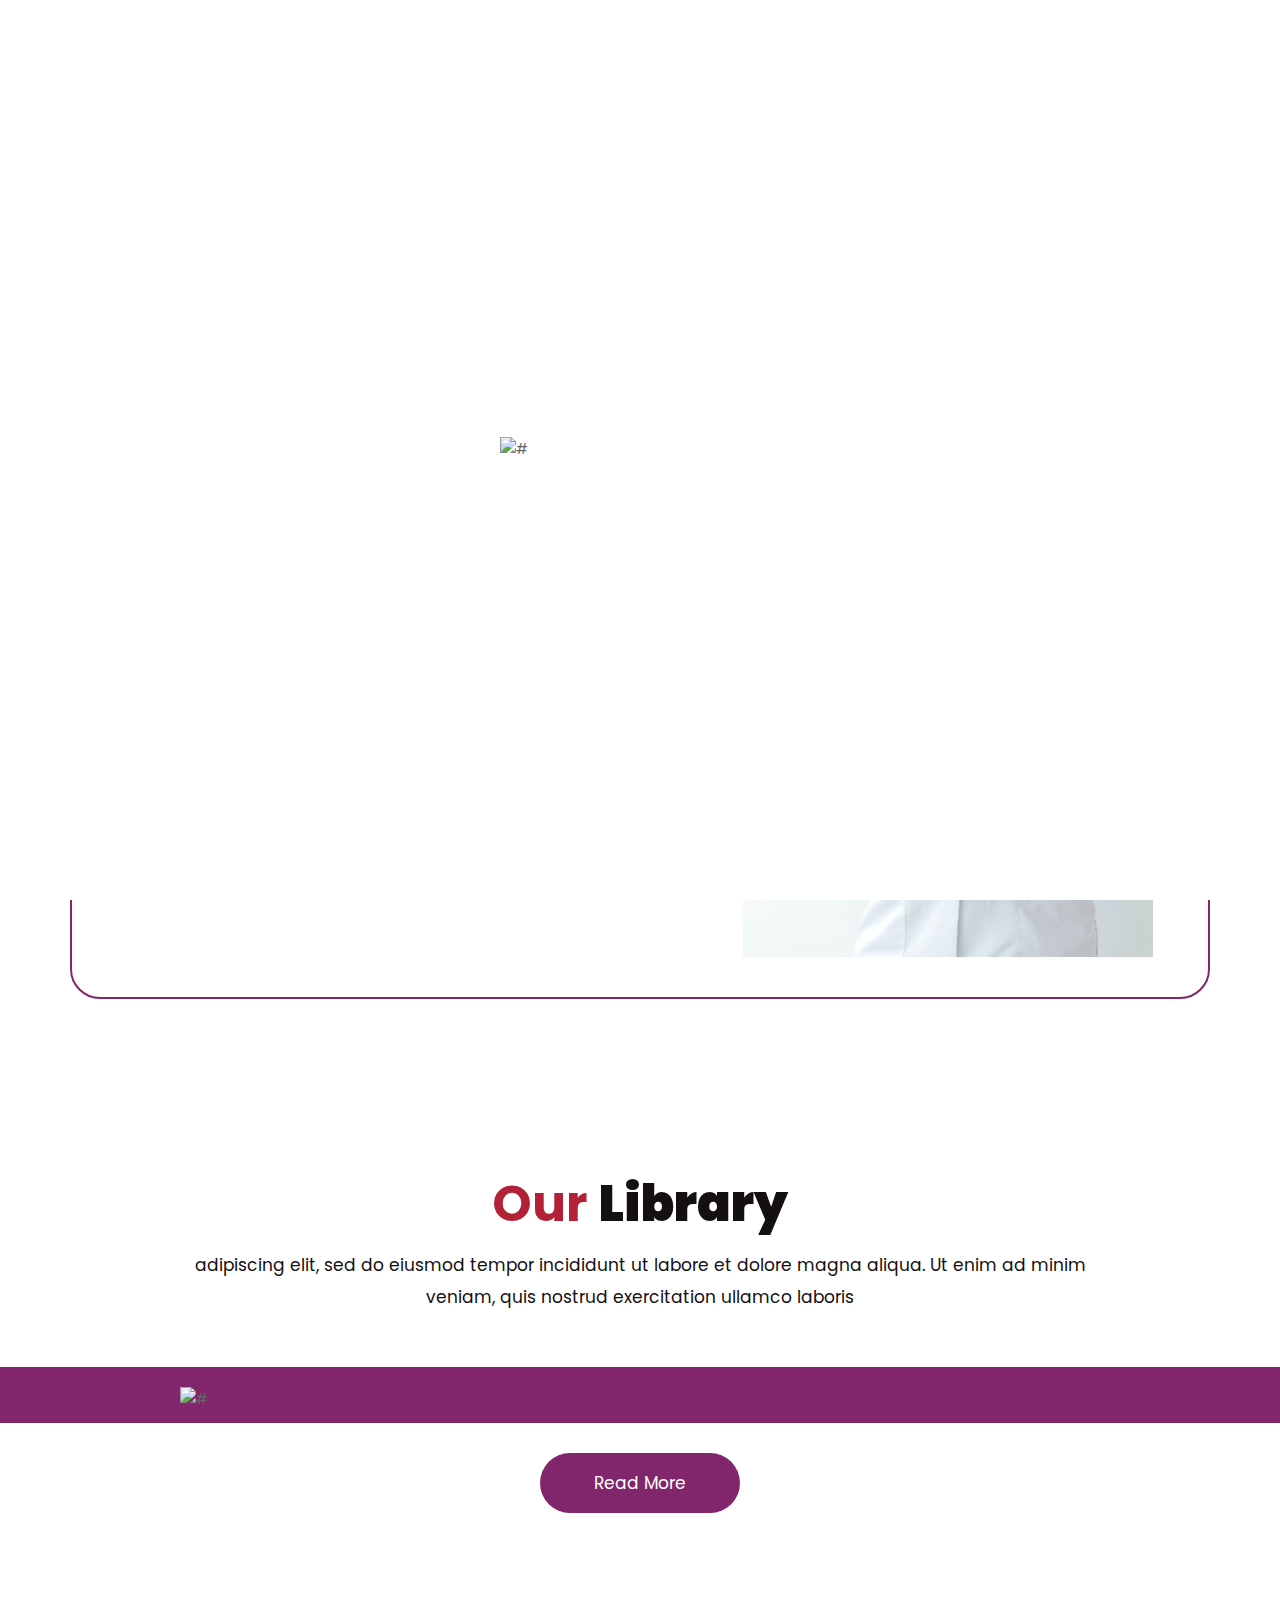
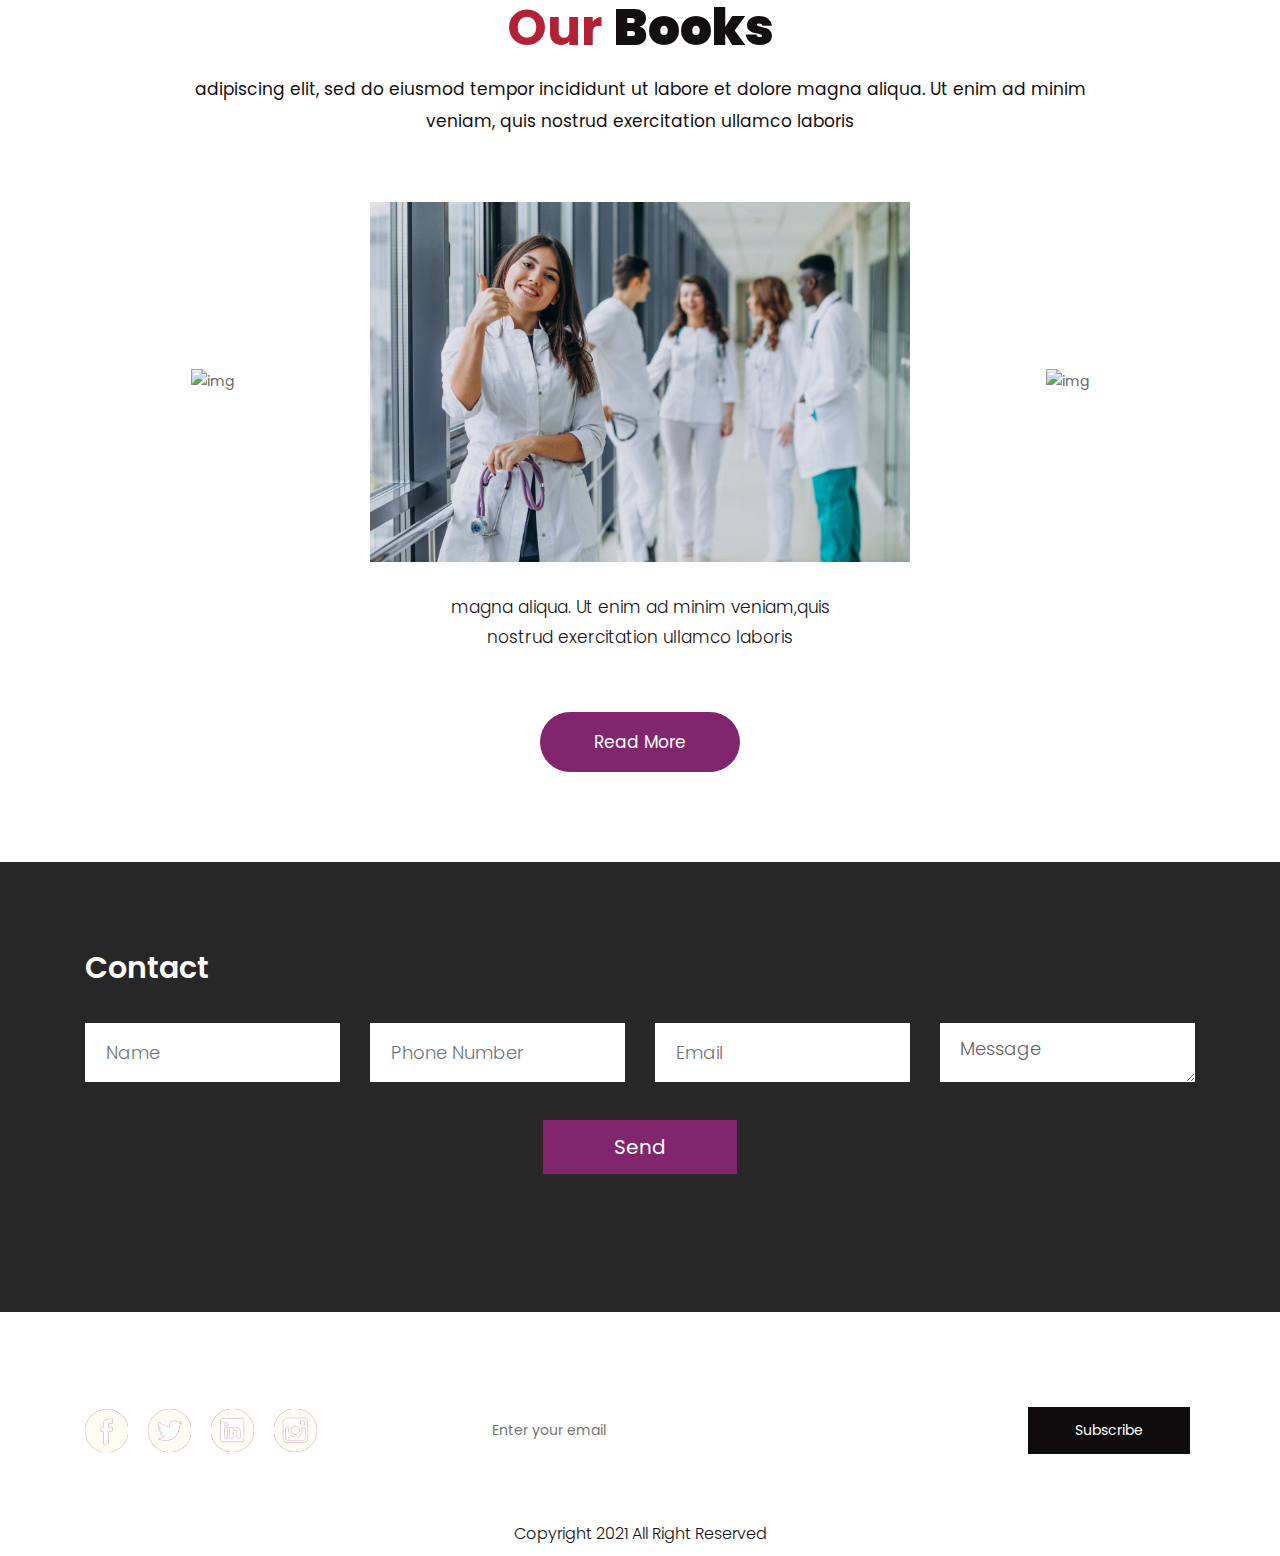
==== index.html @ d5b7ba62 "Add files via upload" ====
<!DOCTYPE html>
<html lang="en">
   <head>
      <!-- basic -->
      <meta charset="utf-8">
      <meta http-equiv="X-UA-Compatible" content="IE=edge">
      <!-- mobile metas -->
      <meta name="viewport" content="width=device-width, initial-scale=1">
      <meta name="viewport" content="initial-scale=1, maximum-scale=1">
      <!-- site metas -->
      <title>Gita Groups</title>
      <meta name="keywords" content="">
      <meta name="description" content="">
      <meta name="author" content="">
      <!-- bootstrap css -->
      <link rel="stylesheet" href="css/bootstrap.min.css">
      <!-- style css -->
      <link rel="stylesheet" href="css/style.css">
      <!-- Responsive-->
      <link rel="stylesheet" href="css/responsive.css">
      <!-- my added -->
      <link rel="stylesheet" href="custom.css">
      <!-- fevicon -->
      <link rel="icon" href="Images/Logos/favicon.png" type="image/gif" />
      <!-- Scrollbar Custom CSS -->
      <link rel="stylesheet" href="css/jquery.mCustomScrollbar.min.css">
      <!-- Tweaks for older IEs-->
      <!--[if lt IE 9]>
      <script src="https://oss.maxcdn.com/html5shiv/3.7.3/html5shiv.min.js"></script>
      <script src="https://oss.maxcdn.com/respond/1.4.2/respond.min.js"></script><![endif]-->
   </head>
   <!-- body -->
   <body class="main-layout home_page">
      <!-- loader  -->
      <div class="loader_bg">
         <div class="loader"><img src="images/loading.gif" alt="#" /></div>
      </div>
      <!-- end loader -->
      <!-- header -->
      <header>
         <!-- header inner -->
         <div class="header">
            <div class="container">
               <div class="row">
                  <div class="col-xl-3 col-lg-3 col-md-3 col-sm-3 col logo_section">
                     <div class="full">
                        <div class="center-desk">
                           <div class="logo"> <a href="index.html"><img src="Images/Logos/Logo.png" alt="Gita Groups logo"></a> </div>
                        </div>
                     </div>
                  </div>
                  <div class="col-xl-9 col-lg-9 col-md-9 col-sm-9">
                     <div class="menu-area">
                        <div class="limit-box">
                           <nav class="main-menu">
                              <ul class="menu-area-main">
                                 <li class="active"> <a href="index.html">Home</a> </li>
                                 <li> <a href="about.html">About us</a> </li>
                                 <li><a href="services.html">Our Services</a></li>
                                 <li><a href="reviews.html">Reviews</a></li>
                                 <li><a href="contact.html">Contact us</a></li>
                                 <li class="mean-last"> <a class="fly big-c" href="#"><img src="icon/icons8-outgoing-call-96.png" style="height: 40px;" alt="#" />
                                 </a> </li>
                                 <li class="mean-last"> <a class="fly big-w" href="#"><img src="icon/whatsapp.gif" alt="#" style="width: 40px;" />
                                 </a> </li>
                              </ul>
                           </nav>
                        </div>
                     </div>
                  </div>
               </div>
            </div>
         </div>
         
         <!-- end header inner -->
      </header>
      <!-- end header -->
      <section class="slider_section">
         <div id="myCarousel" class="carousel slide banner-main" data-ride="carousel">
            <div class="carousel-inner">
               <div class="carousel-item active">
                  <img class="first-slide" src="Images/New folder/nurse-banner.jpg" alt="First slide">
                  <div class="container">
                     <div class="carousel-caption relative">
                        <h1>The Best Libraries That<br> Every Book Lover Must<br> Visit!</h1>
                        <p>adipiscing elit, sed do eiusmod tempor incididunt ut<br> labore et dolore magna aliqua. Ut enim ad minim<br> veniam, quis nostrud exercitation </p>
                        <div class="button_section"> <a class="main_bt" href="#">Read More</a>  </div>
                        <ul class="locat_icon">
                           <li> <a href="#"><img src="icon/facebook.png"></a></li>
                           <li> <a href="#"><img src="icon/Twitter.png"></a></li>
                           <li> <a href="#"><img src="icon/linkedin.png"></a></li>
                           <li> <a href="#"><img src="icon/instagram.png"></a></li>
                        </ul>
                     </div>
                  </div>
               </div>
               <div class="carousel-item">
                  <img class="second-slide" src="Images/New folder/nurse-banner2.jpg"Second slide">
                  <div class="container">
                     <div class="carousel-caption relative">
                        <h1>The Best Libraries That<br> Every Book Lover Must<br> Visit!</h1>
                        <p>adipiscing elit, sed do eiusmod tempor incididunt ut<br> labore et dolore magna aliqua. Ut enim ad minim<br> veniam, quis nostrud exercitation </p>
                        <div class="button_section"> <a class="main_bt" href="#">Read More</a>  </div>
                        <ul class="locat_icon">
                           <li> <a href="#"><img src="icon/facebook.png"></a></li>
                           <li> <a href="#"><img src="icon/Twitter.png"></a></li>
                           <li> <a href="#"><img src="icon/linkedin.png"></a></li>
                           <li> <a href="#"><img src="icon/instagram.png"></a></li>
                        </ul>
                     </div>
                  </div>
               </div>
               <div class="carousel-item">
                  <img class="third-slide" src="Images/New folder/classroom-banner.jpg" alt="Third slide">
                  <div class="container">
                     <div class="carousel-caption relative">
                        <h1>The Best Libraries That<br> Every Book Lover Must<br> Visit!</h1>
                        <p>adipiscing elit, sed do eiusmod tempor incididunt ut<br> labore et dolore magna aliqua. Ut enim ad minim<br> veniam, quis nostrud exercitation </p>
                        <div class="button_section"> <a class="main_bt" href="#">Read More</a>  </div>
                        <ul class="locat_icon">
                           <li> <a href="#"><img src="icon/facebook.png"></a></li>
                           <li> <a href="#"><img src="icon/Twitter.png"></a></li>
                           <li> <a href="#"><img src="icon/linkedin.png"></a></li>
                           <li> <a href="#"><img src="icon/instagram.png"></a></li>
                        </ul>
                     </div>
                  </div>
               </div>
            </div>
            <a class="carousel-control-prev" href="#myCarousel" role="button" data-slide="prev">
            <span class="carousel-control-prev-icon" aria-hidden="true"></span>
            <span class="sr-only">Previous</span>
            </a>
            <a class="carousel-control-next" href="#myCarousel" role="button" data-slide="next">
            <span class="carousel-control-next-icon" aria-hidden="true"></span>
            <span class="sr-only">Next</span>
            </a>
         </div>
      </section>
      <!-- whatsapp button -->
      <div>
         <button class="fly fly-button call"><img src="icon/icons8-call-96.png" alt="whatsapp-button" width="50px"></button>
         <button class="fly fly-button whatsapp"><img src="icon/whatsapp-button.png" alt="whatsapp-button" width="80px"></button>
      </div>


      <!-- about -->
      <div class="about">
         <div class="container">
            <div class="row">
               <div class="col-md-10 offset-md-1">
                  <div class="aboutheading">
                     <h2>About <strong class="black">Us</strong></h2>
                     <span>adipiscing elit, sed do eiusmod tempor incididunt ut labore et dolore magna aliqua. Ut enim ad minim veniam, quis nostrud exercitation ullamco laboris</span>
                  </div>
               </div>
            </div>
            <div class="row border">
               <div class="col-xl-7 col-lg-7 col-md-12 col-sm-12">
                  <div class="about-box">
                     <p> consectetur adipiscing elit, sed do eiusmod tempor incididunt ut labore et dolore magna aliqua. Ut enim ad minim veniam, quis nostrud exercitation ullamco laboris nisi ut aliquip ex ea commodo consequat. Duis aute irure dolor in reprehenderit in voluptate velit esse cillum dolore consectetur adipiscing elit, sed do eiusmod tempor incididunt ut labore et dolore magna aliqua. Ut enim ad minim veniam, quis nostrud exercitation ullamco laboris nisi ut aliquip ex ea commodo consequat. Duis aute irure dolor in reprehenderit in voluptate velit esse cillum dolore</p>
                     <a href="#">Read More</a>
                  </div>
               </div>
               <div class="col-xl-5 col-lg-5 col-md-12 col-sm-12">
                  <div class="about-box">
                     <figure><img src="Images/New folder/pexels-thirdman-5327580.jpg" alt="img" /></figure>
                  </div>
               </div>
            </div>
         </div>
      </div>
      
      <!-- end about -->
      <!-- Library -->
      <div class="Library">
         <div class="container">
            <div class="row">
               <div class="col-md-10 offset-md-1">
                  <div class="titlepage">
                     <h2>Our <strong class="black">Library </strong></h2>
                     <span>adipiscing elit, sed do eiusmod tempor incididunt ut labore et dolore magna aliqua. Ut enim ad minim veniam, quis nostrud exercitation ullamco laboris</span> 
                  </div>
               </div>
            </div>
         </div>
         <div class="bg">
            <div class="container">
               <div class="row">
                  <div class="col-md-10 offset-md-1">
                     <div class="Library-box">
                        <figure><img src="Images/New folder/doctor-work.jpg" alt="#"/></figure>
                     </div>
                  </div>
               </div>
            </div>
         </div>
         <div class="container">
            <div class="row">
               <div class="col-md-12">
                  <div class="read-more">
                     <a href="#">Read More</a>
                  </div>
               </div>
            </div>
         </div>
      </div>
      <!-- end Library -->
      <!--Books -->
      <div class="Books">
         <div class="container">
            <div class="row">
               <div class="col-md-10 offset-md-1">
                  <div class="titlepage">
                     <h2>Our <strong class="black">Books </strong></h2>
                     <span>adipiscing elit, sed do eiusmod tempor incididunt ut labore et dolore magna aliqua. Ut enim ad minim veniam, quis nostrud exercitation ullamco laboris</span> 
                  </div>
               </div>
            </div>
            <div class="row box">
               <div class="col-xl-3 col-lg-3 col-md-3 col-sm-12">
                  <div class="book-box">
                     <figure><img src="Images/New folder/nurse-1.jpg" alt="img"/></figure>
                  </div>
               </div>
               <div class="col-xl-6 col-lg-6 col-md-6 col-sm-12">
                  <div class="book-box">
                     <figure><img src="Images/New folder/nurse-group.jpg" alt="img"/></figure>
                  </div>
               </div>
               <div class="col-xl-3 col-lg-3 col-md-3 col-sm-12">
                  <div class="book-box">
                     <figure><img src="Images/New folder/nurse-2.jpg" alt="img"/></figure>
                  </div>
               </div>
               <div class="col-md-6 offset-md-3">
                  <p>magna aliqua. Ut enim ad minim veniam,quis nostrud exercitation ullamco laboris</p>
               </div>
            </div>
            <div class="container">
               <div class="row">
                  <div class="col-md-12">
                     <div class="read-more">
                        <a href="#">Read More</a>
                     </div>
                  </div>
               </div>
            </div>
         </div>
      </div>
      <!-- end Books -->
      <!-- Contact -->
      <div class="Contact">
         <div class="container">
            <div class="row">
               <div class="col-md-12">
                  <div class="titlepage3">
                     <h2>Contact</h2>
                  </div>
               </div>
            </div>
            <div class="row">
               <div class="col-xl-12 col-lg-12 col-md-12 col-sm-12">
                  <form>
                     <div class="row">
                        <div class="col-xl-3 col-lg-3 col-md-3 col-sm-12">
                           <input class="form-control" placeholder="Name" type="Name">
                        </div>
                        <div class="col-xl-3 col-lg-3 col-md-3 col-sm-12">
                           <input class="form-control" placeholder="Phone Number" type="Phone Number">
                        </div>
                        <div class="col-xl-3 col-lg-3 col-md-3 col-sm-12">
                           <input class="form-control" placeholder="Email" type="Email">
                        </div>
                        <div class="col-xl-3 col-lg-3 col-md-3 col-sm-12">
                           <textarea class="textarea" placeholder="Message">Message</textarea>
                        </div>
                     </div>
                  </form>
               </div>
               <button class="send-btn">Send</button>
            </div>
         </div>
      </div>
      <!-- end Contact -->
      <!-- footer -->
      <footer>
         <div class="footer">
            <div class="container">
               <div class="row pdn-top-30">
                  <div class="col-xl-4 col-lg-4 col-md-4 col-sm-12">
                     <div class="Follow">
                        <h3>Follow Us</h3>
                     </div>
                     <ul class="location_icon">
                        <li> <a href="#"><img src="icon/facebook.png"></a></li>
                        <li> <a href="#"><img src="icon/Twitter.png"></a></li>
                        <li> <a href="#"><img src="icon/linkedin.png"></a></li>
                        <li> <a href="#"><img src="icon/instagram.png"></a></li>
                     </ul>
                  </div>
                  <div class="col-xl-8 col-lg-8 col-md-8 col-sm-12">
                     <div class="Follow">
                        <h3>Newsletter</h3>
                     </div>
                     <input class="Newsletter" placeholder="Enter your email" type="Enter your email">
                     <button class="Subscribe">Subscribe</button>
                  </div>
               </div>
            </div>
         </div>
         <div class="copyright">
            <div class="container">
               <p>Copyright 2021 All Right Reserved</p>
            </div>
         </div>
      </footer>
      <!-- end footer -->
      <!-- Javascript files-->
      <script src="js/jquery.min.js"></script>
      <script src="js/popper.min.js"></script>
      <script src="js/bootstrap.bundle.min.js"></script>
      <script src="js/jquery-3.0.0.min.js"></script>
      <script src="js/plugin.js"></script>
      <!-- sidebar -->
      <script src="js/jquery.mCustomScrollbar.concat.min.js"></script>
      <script src="js/custom.js"></script>
   </body>
</html>
---- css/style.css ----
/*--------------------------------------------------------------------- File Name: style.css ---------------------------------------------------------------------*/
/*--------------------------------------------------------------------- import Fonts ---------------------------------------------------------------------*/
 @import url('https://fonts.googleapis.com/css?family=Rajdhani:300,400,500,600,700');
 @import url('https://fonts.googleapis.com/css?family=Poppins:100,100i,200,200i,300,300i,400,400i,500,500i,600,600i,700,700i,800,800i,900,900i');
/*****---------------------------------------- 1) font-family: 'Rajdhani', sans-serif;
 2) font-family: 'Poppins', sans-serif;
 ----------------------------------------*****/
/*--------------------------------------------------------------------- import Files ---------------------------------------------------------------------*/
 @import url(animate.min.css);
 @import url(normalize.css);
 @import url(font-awesome.min.css);
 @import url(meanmenu.css);
 @import url(owl.carousel.min.css);
 @import url(slick.css);
 @import url(jquery.fancybox.min.css);
 @import url(jquery-ui.css);
 @import url(nice-select.css);
/*--------------------------------------------------------------------- skeleton ---------------------------------------------------------------------*/
 * {
     box-sizing: border-box !important;
}
 body {
     color: #666666;
     font-size: 14px;
     font-family: 'poppins', sans-serif;
     line-height: 1.80857;
     font-weight: normal;
     overflow-x: hidden;
}
 a {
     color: #1f1f1f;
     text-decoration: none !important;
     outline: none !important;
     -webkit-transition: all .3s ease-in-out;
     -moz-transition: all .3s ease-in-out;
     -ms-transition: all .3s ease-in-out;
     -o-transition: all .3s ease-in-out;
     transition: all .3s ease-in-out;
}
 h1, h2, h3, h4, h5, h6 {
     letter-spacing: 0;
     font-weight: normal;
     position: relative;
     padding: 0 0 10px 0;
     font-weight: normal;
     line-height: normal;
     color: #111111;
     margin: 0 
}
 h1 {
     font-size: 24px 
}
 h2 {
     font-size: 22px 
}
 h3 {
     font-size: 18px 
}
 h4 {
     font-size: 16px 
}
 h5 {
     font-size: 14px 
}
 h6 {
     font-size: 13px 
}
 *, *::after, *::before {
     -webkit-box-sizing: border-box;
     -moz-box-sizing: border-box;
     box-sizing: border-box;
}
 h1 a, h2 a, h3 a, h4 a, h5 a, h6 a {
     color: #212121;
     text-decoration: none!important;
     opacity: 1 
}
 button:focus {
     outline: none;
}
 ul, li, ol {
     margin: 0px;
     padding: 0px;
     list-style: none;
}
 p {
     margin: 0px;
     font-weight: 300;
     font-size: 15px;
     line-height: 24px;
}
 a {
     color: #222222;
     text-decoration: none;
     outline: none !important;
}
 a, .btn {
     text-decoration: none !important;
     outline: none !important;
     -webkit-transition: all .3s ease-in-out;
     -moz-transition: all .3s ease-in-out;
     -ms-transition: all .3s ease-in-out;
     -o-transition: all .3s ease-in-out;
     transition: all .3s ease-in-out;
}
 img {
     max-width: 100%;
     height: auto;
}
 :focus {
     outline: 0;
}
 .btn-custom {
     margin-top: 20px;
     background-color: transparent !important;
     border: 2px solid #ddd;
     padding: 12px 40px;
     font-size: 16px;
}
 .lead {
     font-size: 18px;
     line-height: 30px;
     color: #767676;
     margin: 0;
     padding: 0;
}
 .form-control:focus {
     border-color: #ffffff !important;
     box-shadow: 0 0 0 .2rem rgba(255, 255, 255, .25);
}
 .navbar-form input {
     border: none !important;
}
 .badge {
     font-weight: 500;
}
 blockquote {
     margin: 20px 0 20px;
     padding: 30px;
}
 button {
     border: 0;
     margin: 0;
     padding: 0;
     cursor: pointer;
}
 .full {
     float: left;
     width: 100%;
}
 .layout_padding {
     padding-top: 90px;
     padding-bottom: 90px;
}
 .layout_padding_2 {
     padding-top: 75px;
     padding-bottom: 75px;
}
 .light_silver {
     background: #f9f9f9;
}
 .theme_bg {
     background: #38c8a8;
}
 .margin_top_30 {
     margin-top: 30px !important;
}
 .full {
     width: 100%;
     float: left;
     margin: 0;
     padding: 0;
}
/**-- heading section --**/
 .main_heading {
     text-align: center;
     display: flex;
     justify-content: center;
     position: relative;
     margin-bottom: 50px;
}
 .main_heading h2 {
     padding: 0;
     font-size: 48px;
     line-height: 60px;
     font-weight: 400;
     position: relative;
     letter-spacing: -0.5px;
     color: #114c7d;
     border-left: solid #38c8a8 10px;
     padding-left: 15px;
}
 .main_heading h2 strong {
     background: #38c8a8;
     color: #fff;
     font-weight: 600;
     padding: 0 15px;
     line-height: 68px;
}
 .white_heading_main h2 {
     color: #fff;
}
 .small_main_heading {
     margin-top: 25px;
     float: left;
     width: 100%;
     border-bottom: solid rgba(0, 0, 0, 0.07) 1px;
     margin-bottom: 25px;
}
 .small_main_heading h2 {
     padding: 2px 0 20px 0;
     color: #114c7d;
     font-weight: 400;
     font-size: 28px;
     background-image: url('../images/fevicon.png');
     background-repeat: no-repeat;
     padding-left: 55px;
     letter-spacing: -0.5px;
}
 .small_main_heading h2 strong {
     color: #38c8a8;
     font-weight: 600;
}
 .main_bt {
     background: transparent;
    color: #fff;
    padding: 15px 60px 15px 60px;
    float: left;
    font-size: 15px;
    font-weight: 400;
    border: solid #fff 2px;
    border-radius: 30px;
    margin: 63px 0px 60px 0px;
}
 a.readmore_bt {
     color: #fff;
     font-weight: 300;
     text-decoration: underline !important;
}
 .main_bt:hover, .main_bt:focus {
     background: #000;
    border: solid #000 2px;
    color: #fff;}


/**-- list icon --**/
 .ul_list_info_icon ul {
     list-style: none;
}
 .ul_list_info_icon ul li {
     display: inline;
     float: left;
     width: 100%;
}
 .ul_list_info_icon ul li img {
     width: 75px;
}
/*---------------------------- preloader area ----------------------------*/
 .loader_bg {
     position: fixed;
     z-index: 9999999;
     background: #fff;
     width: 100%;
     height: 100%;
}
 .loader {
     height: 100%;
     width: 100%;
     position: absolute;
     left: 0;
     top: 0;
     display: flex;
     justify-content: center;
     align-items: center;
}
 .loader img {
     width: 280px;
}
/*---------------------------- scroll to top area ----------------------------*/
 .scrollup {
     float: right;
     position: absolute;
     color: #fff;
     right: 20px;
     padding: 0px 5px;
     text-transform: uppercase;
     font-weight: 600;
     background: #38c8a8;
     position: fixed;
     bottom: 20px;
     z-index: 99;
     text-align: center;
     color: #fff;
     cursor: pointer;
     border-radius: 0px;
     opacity: 0;
     backface-visibility: hidden;
     -webkit-backface-visibility: hidden;
     transform: scale(1);
     -moz-transform: scale(1);
     -o-transform: scale(1);
     -webkit-transform: scale(1);
     transition: .2s all ease;
     -moz-transition: .2s all ease;
     -o-transition: .2s all ease;
     -webkit-transition: .2s all ease;
     width: 50px;
     height: 50px;
     border-radius: 100%;
     line-height: 48px;
     font-size: 16px;
}
 .scrollup.b-show_scrollBut {
     opacity: 1;
     visibility: visible;
}
 .top_awro {
     background: #ee4a79 none repeat scroll 0 0;
     cursor: pointer;
     padding: 6px 8px;
     position: fixed;
     bottom: 59px;
     right: 20px;
     display: none;
     height: 45px;
     width: 45px;
     border-radius: 50%;
     text-align: center;
     line-height: 30px;
     transition: all 0.5s ease;
}
 .sale_pro {
     background: #f25252 !important;
}
 .margin_top_50 {
     margin-top: 50px;
}
 .margin_bottom_30_all {
     margin-bottom: 30px;
}
 .text_align_center {
     text-align: center;
}
/*--------------------------------------------------------------------- header area ---------------------------------------------------------------------*/

.header {
    padding: 15px 0px;
    position: absolute;
    z-index: 999;
    width: 100%;
    left: 0;
    top: 0;
    background-color: #111;
}

.home_page .header {
    background: rgba(0,0,0,0.4);
}

 .logo {
     float: left;
}
 nav.main-menu {
     float: right;
     margin-left: 0;
}


ul.top_icon {
     float: right;
     padding-top: 17px;
}
 ul.top_icon li {
     float: left;
     
     color: #fff;
     display: flex;
     flex-wrap: wrap;
     align-items: center;
     padding-right: 20px;
}

ul.top_icon li:last-child { padding-right: 0px; }
 
ul.top_icon li a{ color: #fff; 
 }
 



 .menu-area-main li:hover a, .menu-area-main li:focus a {
     color: #b32137;
}
 .menu-area-main li.active a {
     color: #b32137;
}
 .right_cart_section {
     float: right;
     width: auto;
}
 .right_cart_section ul {
     float: left;
     min-height: auto;
     margin: 0;
     padding: 12px 0 0;
}
 .right_cart_section .cart_icons {
     padding: 18px 0 0;
}
 .main-menu ul > li nth:child(5) a {
     padding-right: 0px;
}
 .right_cart_section ul li {
     float: left;
     font-size: 17px;
     font-weight: 400;
     color: #fff;
     margin-right: 30px;
}
 .right_cart_section ul.cart_update li {
     font-size: 13px;
     color: #ccc;
     line-height: normal;
     margin: 0;
     font-weight: 300;
}
 .right_cart_section ul.cart_update li span {
     font-size: 18px;
     font-weight: 300;
     color: #fff;
     line-height: 21px;
}
 .right_cart_section ul li i {
     margin-right: 10px;
     margin-top: 5px;
     float: left;
     color: #fff;
     font-size: 21px;
}
 .right_cart_section ul li a {
     color: #fff;
}
/*-- end header middle --*/
 .top-bar-info {
     background: #111111;
     padding: 5px 0px;
}
 .top-menu-left {
     float: left;
}
 .top-menu-left li {
     position: relative;
     display: inline-block;
     margin-right: 11px;
     padding-right: 12px;
}
 .top-menu-left li::before {
     content: '';
     position: absolute;
     right: 0;
     top: 9px;
     height: 10px;
     border-right: 1px dotted #999;
}
 .top-menu-left li:last-child::before {
     display: none;
}
 .top-menu-left li:last-child {
     padding: 0px;
     margin: 0px;
}
 .top-menu-left li a {
     color: #ffffff;
     font-size: 12px;
     text-transform: uppercase;
     text-decoration: none;
}
 .top-menu-left li a:hover {
     color: #38c8a8;
}
 .right-dropdown-language {
     float: right;
     margin-left: 12px;
}
 .dropdown-bar .dropdown-link {
     position: absolute;
     z-index: 1009;
     top: 40px;
     left: 0;
     right: auto;
     min-width: 50px;
     padding: 15px;
     background: #ffffff;
     list-style: none;
     border: 2px solid #38c8a8;
     opacity: 0;
     visibility: hidden;
     -webkit-box-shadow: 0 0 10px rgba(0, 0, 0, 0.1);
     box-shadow: 0 0 10px rgba(0, 0, 0, 0.1);
     -webkit-transition: opacity 0.2s ease 0s, visibility 0.2s linear 0s;
     -o-transition: opacity 0.2s ease 0s, visibility 0.2s linear 0s;
     transition: opacity 0.2s ease 0s, visibility 0.2s linear 0s;
     text-align: left;
}
 .dropdown-bar:hover .dropdown-link {
     opacity: 1;
     visibility: visible;
     top: 25px;
}
 .dropdown-bar.right-dropdown-language>a::after {
     font-family: 'FontAwesome';
     content: "\f107";
     text-decoration: none;
     padding-left: 4px;
     color: #ffffff;
}
 .right-dropdown-language>a {
     line-height: 10px;
     padding: 5px 5px;
     cursor: pointer;
}
 .dropdown-bar .dropdown-link li a {
     color: #111111;
     display: block;
     font-size: 12px;
     line-height: 15px;
     padding: 5px 0;
}
 .dropdown-bar .dropdown-link li a:hover {
     color: #38c8a8;
}
 .dropdown-bar .dropdown-link li a img {
     margin-right: 7px;
}
 .dropdown-bar .dropdown-link li.active {
     font-weight: bold;
}
 .right-dropdown-language .dropdown-link {
     min-width: 100px;
     padding: 7px 10px;
     color: #111111;
}
 .dropdown-bar {
     position: relative;
     padding: 0 5px;
     font-size: 13px;
}
 .dropdown-bar .dropdown-link.right-sd {
     left: auto;
     right: 0;
}
 .right-dropdown-currency {
     float: right;
     margin-left: 12px;
}
 .dropdown-bar.right-dropdown-currency>a::after {
     font-family: 'FontAwesome';
     content: "\f107";
     text-decoration: none;
     padding-left: 4px;
     color: #ffffff;
}
 .right-dropdown-currency>a {
     line-height: 10px;
     padding: 5px 5px;
     cursor: pointer;
     color: #ffffff;
}
 .right-dropdown-currency .dropdown-link {
     min-width: 100px;
     padding: 7px 10px;
     color: #111111;
}
 .right-dropdown-currency .dropdown-link {
     min-width: 55px;
     padding: 7px 10px;
}
 .right-dropdown-currency .dropdown-link li a span.symbol {
     margin-right: 7px;
}
 #login-modal .modal-content {
     border-radius: 0px;
}
 #login-modal .modal-content .modal-header {
     background: #38c8a8;
     border-radius: 0;
}
 #login-modal .modal-content .modal-body .form-group input {
     background: #ffffff;
     border: 1px solid #c8c8c8;
     border-radius: 0px;
}
 #login-modal .modal-content .modal-body .form-group input:focus {
     border: 1px solid #c8c8c8 !important;
}
 #login-modal .modal-content form {
     margin-bottom: 10px;
}
 .modal-title {
     padding: 0px;
     color: #ffffff;
     font-size: 18px;
     text-transform: uppercase;
}
 .btn-template-outlined {
     background: #111111;
     color: #ffffff;
     border: none;
     border-radius: 0px;
}
 .btn-template-outlined i {
     padding-right: 10px;
}
 .text-muted {
     padding: 10px 0px;
}
 .slogan-line {
     float: right;
     color: #ffffff;
     font-size: 13px;
}
 .middle-area {
     padding: 30px 0px;
}
 .header-search {
     padding: 3px 0px;
}
 .header-search form {
     position: relative;
     -webkit-box-shadow: 0px 1px 10px -1px rgba(0, 0, 0, 0.2);
     box-shadow: 0px 1px 10px -1px rgba(0, 0, 0, 0.2);
}
 .header-search .btn-group.bootstrap-select {
     position: absolute;
     left: 0px;
     top: 0px;
}
 .header-search input {
     width: 100%;
     min-height: 45px;
     border-radius: 0px;
     border: none;
     padding-left: 15px;
     border: 1px solid #e0e7ed;
}
 .header-search form .search-btn {
     position: absolute;
     right: 0;
     top: 0;
     border: 0;
     color: #fff;
     font-size: 20px;
     padding: 4px 15px;
     border-radius: 0px;
     background-color: #38c8a8;
     cursor: pointer;
}
 .header-search form .search-btn:hover {
     background: #111111;
}
 .cart-box {
     float: right;
     margin-left: 10px;
     position: relative;
}
 .cart-content-box {
     position: absolute;
     z-index: 1009;
     top: 40px;
     left: auto;
     right: 0;
     min-width: 250px;
     max-width: 250px;
     padding: 15px;
     background: #ffffff;
     list-style: none;
     border: 2px solid #38c8a8;
     opacity: 0;
     visibility: hidden;
     -webkit-box-shadow: 0 0 10px rgba(0, 0, 0, 0.1);
     box-shadow: 0 0 10px rgba(0, 0, 0, 0.1);
     text-align: left;
     -webkit-transform: scaleY(0);
     transform: scaleY(0);
     -webkit-transform-origin: 0 0 0;
     transform-origin: 0 0 0;
     -webkit-transition: all 0.3s ease 0s;
     transition: all 0.3s ease 0s;
     transition: all 0.3s ease 0s;
}
 .cart-box:hover .cart-content-box {
     opacity: 1;
     visibility: visible;
     top: 100%;
     -webkit-transform: scaleY(1);
     transform: scaleY(1);
}
 .inner-cart {
     background: #38c8a8;
     border-radius: 2px;
     padding: 0px;
     color: #ffffff;
     position: relative;
     width: 40px;
     height: 40px;
     text-align: center;
}
 .cart-box .inner-cart:hover {
     color: #ffffff;
}
 .line-cart {
     float: left;
     line-height: 40px;
     margin-right: 9px;
}
 .cart-box a {
     display: inline-block;
}
 .cart-box a:hover {
     color: #38c8a8;
}
 .cart-box a span.icon {
     background: #38c8a8;
     width: 30px;
     height: 40px;
     display: inline-block;
     line-height: 40px;
     text-align: center;
     color: #ffffff;
     position: relative;
     border-radius: 2px;
}
 .cart-box a .p-up {
     position: absolute;
     right: -8px;
     top: -8px;
     line-height: initial;
     background: #38c8a8;
     padding: 3px;
     border-radius: 50%;
     width: 17px;
     height: 17px;
     font-size: 12px;
     text-align: center;
     line-height: 10px;
}
 .wish-box {
     float: right;
}
 .wish-box a {
     display: inline-block;
}
 .wish-box a:hover {
     color: #38c8a8;
}
 .wish-box a span.icon {
     background: #38c8a8;
     width: 40px;
     height: 40px;
     display: inline-block;
     line-height: 40px;
     text-align: center;
     color: #ffffff;
     position: relative;
     border-radius: 2px;
}
 .wish-box a span.icon:hover {
     background: #111111;
}
 .cart-content-right {
     padding: 5px 0px;
}
 .cart-content-box .items {
     text-align: center;
}
 .product-media {
     width: 60px;
     float: left;
     position: relative;
}
 .cart-content-box .items:hover .product-media::before {
     transform: scale(1);
     -webkit-transform: scale(1);
     -moz-transform: scale(1);
     -ms-transform: scale(1);
     -o-transform: scale(1);
}
 .product-media::before {
     position: absolute;
     content: '';
     z-index: 2;
     top: 0;
     left: 0;
     width: 100%;
     height: 100%;
     background-color: #38c8a8;
     opacity: 0.4;
     transform: scale(0);
     -webkit-transform: scale(0);
     -moz-transform: scale(0);
     -ms-transform: scale(0);
     -o-transform: scale(0);
     transition: all 0.5s ease;
     -webkit-transition: all 0.5s ease;
     -moz-transition: all 0.5s ease;
     -o-transition: all 0.5s ease;
}
 .cart-content-box .items .item .remove {
     position: absolute;
     right: 0px;
     top: 0px;
     background: #38c8a8;
     color: #ffffff;
     width: 20px;
     height: 20px;
     line-height: 18px;
     border-radius: 2px;
}
 .cart-content-box .items .item {
     margin-bottom: 10px;
     padding-bottom: 10px;
     border-bottom: 1px solid #e0e7ed;
     position: relative;
}
 .cart-content-box .items .item .product-info {
     padding-top: 10px;
     padding-left: 71px;
     text-align: left;
}
 .cart-content-box .items .item .remove:hover {
     background: #111111;
}
 .subtotal {
     text-align: left;
     text-transform: capitalize;
     color: #38c8a8;
     font-weight: 500;
     margin-bottom: 15px;
}
 .subtotal span {
     font-weight: bold;
     color: #111111;
     padding-left: 15px;
     float: right;
}
 .actions .btn-process {
     padding: 5px 16px;
     color: #ffffff;
     font-family: 'Roboto', sans-serif;
     font-size: 14px;
     border-radius: 2px;
     overflow: hidden;
}
 .actions .btn-process:hover {
     color: #ffffff;
}
 .line-cart {
     position: relative;
}
 .wish-box a span.icon span {
     position: absolute;
     right: -8px;
     top: -8px;
     line-height: initial;
     background: #38c8a8;
     padding: 3px;
     border-radius: 50%;
     width: 17px;
     height: 17px;
     font-size: 12px;
}
 .main-menu {
     text-align: center;
}
 .main-menu ul {
     margin: 0;
     list-style-type: none;
}
 .main-menu ul>li {
     display: inline-block;
     position: relative;
}
 .main-menu ul > li a {
     padding: 15px 18px;
     line-height: 20px;
     font-size: 16px;
     display: block;
     font-weight: 500;
     color: #fff;
     text-transform: uppercase;
}
 .main-menu ul li:last-child a {
     padding-right: 0;
}
 .sub-down li {
     background: #ffffff;
}
 .main-menu ul>li .sub-down li a {
     color: #114c7d;
     font-size: 15px;
     text-transform: capitalize;
     font-weight: 300;
     padding: 12px 5px;
     position: relative;
     border-bottom: solid #eee 1px;
}
 .main-menu ul>li .sub-down li a::before {
}
 .main-menu ul>li .sub-down li a:hover {
     color: #111111;
}
 .main-menu ul>li .sub-down li a:hover::before {
}
 .main-menu ul li:first-child {
     margin-left: 0;
}
 .main-menu ul>li>ul {
     opacity: 0;
     position: absolute;
     text-align: left;
     top: 100%;
     -webkit-transform: scaleY(0);
     transform: scaleY(0);
     -webkit-transform-origin: 0 0 0;
     transform-origin: 0 0 0;
     -webkit-transition: all 0.3s ease 0s;
     transition: all 0.3s ease 0s;
     visibility: hidden;
     width: 240px;
     z-index: 999;
     background: #fff;
     -webkit-box-shadow: 0 6px 12px rgba(0, 0, 0, .175);
     box-shadow: 0 6px 12px rgba(0, 0, 0, .175);
}
 .main-menu>ul>li:hover>ul {
     -webkit-transform: scaleY(1);
     transform: scaleY(1);
     visibility: visible;
     opacity: 1;
}
 .main-menu ul>li>ul>li {
     margin: 0px;
     position: relative;
     display: block;
}
 .main-menu ul>li>ul>li:hover>ul {
     -webkit-transform: scaleY(1);
     transform: scaleY(1);
     visibility: visible;
     opacity: 1;
     left: 100%;
     top: 10px;
}
 .main-menu ul>li>ul>li>a {
     background: none !important;
}
 .mean-container .mean-nav {
     margin-top: 0px;
     position: absolute;
     top: 100%;
}
 .main-menu ul>li {
     position: inherit;
     display: inline-block;
     vertical-align: middle;
}
 .main-menu ul>li:nth-child (6) {
     padding-right: 0px;
}
 .nav>li {
     position: inherit;
     display: inline-block;
     vertical-align: middle;
}
 .megamenu .sub-down {
     max-width: 1140px;
     width: 100%;
     left: 0;
     margin: 0 auto;
     right: 0;
     padding: 15px 0px;
}
 .sub-full {
}
 .simple-down {
     padding: 15px;
}
 .megamenu-categories {
     padding: 10px 0px;
}
 .sub-full.megamenu-categories li {
     display: block;
}
 .megamenu .sub-full.megamenu-categories ol li a {
     padding: 5px 0px;
     font-size: 15px !important;
     font-weight: 500;
}
 .sub-full.megamenu-categories ol li .category-title {
     padding: 15px 0px;
     font-size: 16px;
     font-weight: 600;
     text-transform: uppercase;
}
 .sub-full.megamenu-categories ol li .category-box a {
     padding: 5px 0px;
}
 .menu-add {
     padding: 30px 15px;
}
 .menu-add img {
     width: 100%;
}
 .main-w img {
     width: 100%;
}
 .women-box {
     position: relative;
}
 .women-box::before {
     content: "";
     position: absolute;
     background: rgba(0, 0, 0, 0.3);
     width: 100%;
     height: 100%;
}
 .banner-up-text {
     position: absolute;
     bottom: 10px;
     left: 0px;
     right: 0px;
     text-align: center;
}
 .text-a {
     color: #fff;
     text-transform: uppercase;
     font-size: 40px;
     line-height: 40px;
     font-weight: 700;
}
 .text-b {
     color: #fff;
     font-size: 28px;
     text-transform: uppercase;
     line-height: 30px;
     padding: 20px 0px;
}
 .text-c {
     color: #ffffff;
     font-size: 31px;
     font-weight: 300;
     text-transform: uppercase;
     line-height: 30px;
     padding-bottom: 20px;
}
 .megamenu .sub-full.megamenu-categories .women-box .banner-up-text a {
     background: #111111;
     color: #ffffff !important;
     display: inline-block;
     padding: 10px 16px;
     border-radius: 2px;
     overflow: hidden;
     font-size: 16px;
}
 .sticky-wrapper .sticky-wrapper-header {
     z-index: 20 !important;
     background: #ffffff;
}
 .is-sticky .sticky-wrapper-header .middle-area {
     padding: 10px 0px 
}
 .sticky-wrapper:not(.is-sticky) {
     height: auto !important;
}
 .hover-btn {
     display: inline-block;
     vertical-align: middle;
     -webkit-transform: perspective(1px) translateZ(0);
     transform: perspective(1px) translateZ(0);
     box-shadow: 0 0 1px rgba(0, 0, 0, 0);
     position: relative;
     background: #111111;
     -webkit-transition-property: color;
     transition-property: color;
     -webkit-transition-duration: 0.3s;
     transition-duration: 0.3s;
}
 .hover-btn::before {
     content: "";
     position: absolute;
     z-index: -1;
     top: 0;
     bottom: 0;
     left: 0;
     right: 0;
     background: #38c8a8;
     -webkit-transform: scaleX(0);
     transform: scaleX(0);
     -webkit-transform-origin: 50%;
     transform-origin: 50%;
     -webkit-transition-property: transform;
     transition-property: transform;
     -webkit-transition-duration: 0.3s;
     transition-duration: 0.3s;
     -webkit-transition-timing-function: ease-out;
     transition-timing-function: ease-out;
     display: block !important;
}
 .hover-btn:hover::before, .hover-btn:focus::before, .hover-btn:active::before {
     -webkit-transform: scaleX(1);
     transform: scaleX(1);
}
 .hover-btn:hover, .hover-btn:focus, .hover-btn:active {
     color: white;
     box-shadow: none;
}
 .btn-secondary.focus, .btn-secondary:focus {
     box-shadow: none;
}
 .img-responsive {
     max-width: 100%;
}
 .padding_right_15_inner {
     padding-right: 15px;
}
 .padding_left_15_inner {
     padding-left: 15px;
}
 .dark_bg {
     background: #114c7d;
}
/*--------------------------------------------------------------------- top banner area ---------------------------------------------------------------------*/
 .top-banner-slider {
     overflow: hidden;
     clear: both;
     height: 600px;
}
 .top-banner-slider .heroslider {
     margin: 0px;
     padding: 0px;
     border: none;
     position: relative;
     border-radius: 0;
}
 .swiper-overlay {
     height: 100%;
     position: relative;
}
 .swiper-overlay {
     background: rgba(0, 0, 0, 0.5);
     content: "";
     width: 100%;
     height: 100%;
     left: 0px;
     top: 0px;
}
 .heroslider .container {
     position: relative;
     height: 100%;
     padding-left: 0;
     padding-right: 0;
     z-index: 5;
}
 .swiper-container {
     width: 100%;
     height: 100%;
}
 .heroslider .slider-01 {
     width: 100%;
     background-image: url(../images/slider-01.jpg);
     background-size: cover;
     background-position: center;
}
 .heroslider .slider-02 {
     width: 100%;
     background-image: url(../images/slider-02.jpg);
     background-size: cover;
     background-position: center;
}
 .heroslider .slider-03 {
     width: 100%;
     background-image: url(../images/slider-03.jpg);
     background-size: cover;
     background-position: center;
}
 .heroslider .slides li {
     height: 600px;
}
 .top-banner-slider .heroslider .slides li::before {
     content: "";
     position: absolute;
     background: rgba(0, 0, 0, 0.4);
     height: 100%;
     width: 100%;
     left: 0px;
     top: 0px;
}
 .top-banner-slider .flex_caption3 {
     position: absolute;
     z-index: 30;
     left: 0;
     right: 0;
     bottom: 50px;
     margin: 0 -15px;
     display: flex;
}
 a.slide_banner {
     position: relative;
     display: inline-block;
     margin: 0 12px 0 15px;
}
 .slide1_banner1 {
     width: 570px;
}
 .slide1_banner2 {
     width: 270px;
}
 .slide1_banner3 {
     width: 270px;
}
 .top-banner-slider .flex_caption1 {
     text-align: center;
     position: absolute;
     z-index: 30;
     left: 0;
     right: 0;
     margin: 0 auto;
     top: 31%;
     max-width: 720px;
     width: 100%;
     text-transform: uppercase;
     color: #333;
}
 .top-banner-slider .flex_caption1 .title1 {
     font-size: 36px;
     font-weight: 300;
     color: #ffffff;
}
 .top-banner-slider .flex_caption1 .title2 {
     font-size: 60px;
     font-weight: 900;
     color: #ffffff;
}
 .top-banner-slider .flex_caption2 {
     text-align: center;
}
 .top-banner-slider .flex_caption2 {
     position: absolute;
     z-index: 30;
     left: 0;
     top: 20%;
     display: table;
     width: 177px;
     height: 177px;
     background-color: #242424;
}
 .top-banner-slider .flex_caption2 .middle {
     display: table-cell;
     vertical-align: middle;
     text-transform: uppercase;
     text-align: center;
     font-weight: 700;
     line-height: 31px;
     font-size: 26px;
     color: #fff;
     transition: all 0.1s ease-in-out;
     -webkit-transition: all 0.1s ease-in-out;
}
 .top-banner-slider .flex_caption2 .middle:hover {
     background: #38c8a8;
}
 .top-banner-slider .flex_caption2 span {
     display: block;
     font-weight: 100;
     line-height: 36px;
     font-size: 34px;
}
 a.slide_banner::before {
     content: '';
     position: absolute;
     left: 0;
     top: 0;
     right: 0;
     bottom: 0;
     opacity: 0;
     border: 2px solid #ffffff;
     transition: all 0.1s ease-in-out;
     -webkit-transition: all 0.1s ease-in-out;
}
 a.slide_banner:hover::before {
     left: -7px;
     top: -7px;
     right: -7px;
     bottom: -7px;
     opacity: 1;
}
 .flex-control-nav {
     background: #38c8a8;
     bottom: 0px;
     position: relative;
}
 .flex-control-nav li {
     line-height: 10px;
}
 .flex-control-paging li a {
     background: rgba(255, 255, 255, 1);
     border: 2px solid #ffffff;
}
 .flex-control-paging li a.flex-active {
     border: 2px solid #ffffff;
}
 .flex-direction-nav a {
     background: #111111;
     text-align: center;
}
 .heroslider:hover .flex-direction-nav .flex-prev:hover {
     background: #38c8a8;
}
 .heroslider:hover .flex-direction-nav .flex-next:hover {
     background: #38c8a8;
}
 .flex-direction-nav a::before {
     color: #ffffff;
}
 .top-banner-slider .swiper-pagination {
     padding: 10px 0px;
}
 .heroslider .swiper-pagination {
     bottom: 0px;
     background: #38c8a8;
}
 .heroslider .swiper-pagination .swiper-pagination-bullet-active {
     background: #fff;
}
 .heroslider .swiper-pagination::before {
     content: "";
     width: 22px;
     height: 22px;
     position: absolute;
     left: -10px;
     top: 4px;
     z-index: -1;
     background: #e12d4f;
     -webkit-transform: rotate(45deg);
     transform: rotate(45deg);
}
 .heroslider .swiper-pagination::after {
     content: "";
     width: 22px;
     height: 22px;
     position: absolute;
     right: -10px;
     top: 4px;
     z-index: -1;
     background: #e12d4f;
     -webkit-transform: rotate(45deg);
     transform: rotate(45deg);
}
 .heroslider .swiper-pagination.swiper-pagination-bullets-dynamic {
     overflow: visible;
     width: 110px !important;
}
 .heroslider .swiper-pagination .swiper-pagination-bullet {
     opacity: 1;
}
 input[type="checkbox"].styled:checked+label:after, input[type="radio"].styled:checked+label:after {
     font-family: 'FontAwesome';
     content: "\f00c";
}
 input[type="checkbox"] .styled:checked+label::before, input[type="radio"] .styled:checked+label::before {
     color: #fff;
}
 input[type="checkbox"] .styled:checked+label::after, input[type="radio"] .styled:checked+label::after {
     color: #fff;
}
/*--------------------------------------------------------------------- layout new css ---------------------------------------------------------------------*/
 .relative {
    position: absolute;
     right: 0;
     top: 53%;
     transform: translateY(-47%);
    bottom: auto;
     text-align: left;
     padding: 0;
}
 .banner-main {
    position: relative;
}
 .banner-main .carousel-caption h1 {
    font-size: 51px;
     line-height: 72px;
     color: #fff;
     font-weight: bold;
     padding-bottom: 35px;
     padding-top: 25px;
}

 
 .banner-main .carousel-caption p {
    font-size: 18px;
     line-height: 30px;
     color: #fff;
}
 .carousel-indicators .active {
    background-color: #18bb18;
}
 .carousel-indicators li {
    background-color: #000;
     width: 20px;
     height: 20px;
     border-radius:20px;
}



 .banner-main .carousel-indicators {
    right: inherit;
}


ul.locat_icon {
     list-style: none;
     margin: 0;
     padding: 0;
     width: 100%;
     float: left;
}
 ul.locat_icon li {
     float: left;
     height: 70px;
     color: #fff;
     display: flex;
     flex-wrap: wrap;
     align-items: center;
     padding-right: 20px;
}

ul.locat_icon li:last-child { padding-right: 0px; }
 
ul.locat_icon li a{
 margin-bottom: 23px;}



 .about {
    
     background: url(../images/about-bg.jpg);
     background-size: 100% 100%;
     background-repeat: no-repeat;
     background-position: center center;
     padding: 90px 0px;
}
 .aboutheading {
    text-align: center;
    padding-bottom: 50px;
}
 .aboutheading h2 {
     padding: 0px 0px 20px 0px;
     font-size: 50px;
     font-weight: bold;
     color: #b32137;
     line-height: 50px;
}

.aboutheading span {
     color:#141012; 
     font-size: 17px;
     line-height: 32px;
}

.black {color: #141012 }
.about .about-box {

    

}
 .about .about-box figure {
    margin: 0px;
     
}
 .about .about-box p {
    font-size: 17px;
     line-height: 32px;
     color: #141012;
     
}
 .about .about-box a{
     width: 200px;
     font-size: 17px;
     padding: 20px 0px;
     background-color: #81256c;
     color: #fff;
     display: inline-block;
     line-height: 20px;
     border-radius: 30px;
     text-align: center;
     margin-top: 30px;
}
 .about .about-box a:hover {
    color: #fff;
     background-color: #81256c;
}

.border {border-radius: 30px; border: #81256c solid 2px !important; padding: 40px 40px;} 

 .Library {
     background-color: #fff;
     padding: 90px 0px;
}
 .Library .titlepage {
     text-align: center;
     padding-bottom: 54px;
}
 .Library .titlepage h2 {
     padding: 0px 0px 20px 0px;
     font-size: 50px;
     font-weight: bold;
     color: #b32137;
     line-height: 50px;
}
 
 .Library .titlepage span {
    color:#141012; 
     font-size: 17px;
     line-height: 32px;
}

.bg {background-color: #81256c;}

.Library-box {
    padding: 20px 0px 10px 0px;
}
.bg .Library-box figure {margin: 0;}

.read-more {
    justify-content: center;
    display: flex;
}



.read-more a{
     width: 200px;
     font-size: 17px;
     padding: 20px 0px;
     background-color: #81256c;
     color: #fff;
     display: inline-block;
     line-height: 20px;
     border-radius: 30px;
     text-align: center;
     margin-top: 30px;}

.read-more a:hover {background-color:  #000;}


.box {display: flex; align-items: center; flex-wrap: wrap; text-align: center;}
.Books {
     background-color: #fff;
     
}
 .Books .titlepage {
     text-align: center;
     padding-bottom: 65px;
}
 .Books .titlepage h2 {
     padding: 0px 0px 20px 0px;
     font-size: 50px;
     font-weight: bold;
     color: #b32137;
     line-height: 50px;
}
 
 .Books .titlepage span {
    color:#141012; 
     font-size: 17px;
     line-height: 32px;
}


.Books .book-box figure {margin: 0px;} 

.Books p {
     padding: 30px 46px;
color: #141012;
font-size: 17px;
line-height: 30px;
text-align: center;
}






 
 .contact_form {
     background: #114c7d;
     padding: 45px;
}

 
.Contact {
    background-color: #282727;
    margin-top: 90px;
    padding: 90px 0px 90px 0px;
    min-height: 450px;
}

 .Contact .titlepage3 {
     padding-bottom: 40px;
}
 .Contact .titlepage3 h2 {
     font-size: 30px;
     line-height: 31px;
     color: #fff;
     padding-bottom: 0px;
     font-weight: 600;
}
.form-control {
    border: #fff solid 1px;
    padding: 15px 20px;
    border-radius: inherit;
    color: #cfcece;
    font-weight: 300;
    font-size: 18px;
}
 .form-control:focus, .form-control:hover {
     box-shadow: none;
}
.textarea {
    padding: 10px 20px 10px 20px;
    color: #655f5f !important;
    width: 100%;
    border: none;
    height: auto;
    min-height: 150px;
    font-size: 18px;
    font-weight: 300;
    margin-bottom: 30px;
    margin-top: 0;
}
.home_page .textarea {
    min-height: auto;
    height: 59px;
    border: none;
}
.send-btn {
    font-size: 20px;
    border: #81256c solid 2px;
    padding: 7px 69px;
    background-color: #81256c;
    color: #fff;
    margin-left: 15px;
    margin-top: 20px;
    margin: 0 auto;
}

 .send-btn:hover {
     background-color: #fff;

border: #fff solid 2px;

color: #000;
}
 .footer {
     background: url(../images/footer-bg.jpg);
     padding-bottom: 35px;
     background-size: 100% 100%;
background-repeat: no-repeat;
background-position: center center;
}
 
 .footer .Follow {
    margin-bottom: 27px;
}


 .footer .Follow h3 {
     color: #fff;
     font-size: 25px;
     line-height: 30px;
     font-weight: 600;
border-bottom: #fff solid 1px;
    border-bottom-width: 1px;
border-width: 1px;
display: inline-block;
padding-bottom: 2px;}
 .coa {
    color: #12dc12;
}
 
 
 .footer .Newsletter  {

    padding: 13px 26px;
        padding-top: 10px;
        padding-right: 26px;
        padding-bottom: 10px;
        padding-left: 26px;
    border: #fff solid 1px;
    width: 77%;


 }

.footer .Subscribe {

    padding: 10px 46px;
margin-left: -3px;
border: #0e0c0c solid 1px;
background: #0e0c0c;
color: #fff;

}
 .pdn-top-30 {
    padding-top: 35px;
}
 ul.location_icon {
     list-style: none;
     margin: 0;
     padding: 0;
     width: 100%;
     float: left;
}
 ul.location_icon li {
     float: left;
     height: 70px;
     color: #fff;
     display: flex;
     flex-wrap: wrap;
     align-items: center;
     padding-right: 20px;
}

ul.location_icon li:last-child { padding-right: 0px; }
 
ul.location_icon li a{
 margin-bottom: 23px;}
 
 ul.location_icon span {
    font-size: 17px;
     font-weight: 400;
}
 
 .copyright {
     background-color: #fff;
     padding: 10px 0px;
}
 .copyright p {
     color: #120f0f;
     font-size: 16px;
     text-align: center;
}
 .copyright a {
    color: #120f0f;
}
 .copyright a:hover {
    color: #81256c;
}
/*--------------------------------------------------------------------- inner_page css ---------------------------------------------------------------------*/
 .about_page .about {
    margin-bottom: 90px;
}
 .about-bg {
    background-color: #b32137;



margin-top: 90px;
}


.Books-bg .titlepage {margin-top: 90px;}


.Books-bg .read-more { margin-bottom: 90px; } 
 .about-bg .abouttitle h2 {
     color: #fff;
     text-transform: uppercase;
     font-size: 40px;
     line-height: 45px;
     padding: 40px 0;
     font-weight: 500;
     text-align: center;
}

.contact-page  .Contact {margin-top: 0px;}
.contact-page .form-control  { margin-bottom: 20px;} 
 
/** slider arrow **/
---- css/responsive.css ----
/*--------------------------------------------------------------------- File Name: responsive.css ---------------------------------------------------------------------*/


/*------------------------------------------------------------------- 991px x 768px ---------------------------------------------------------------------*/

@media only screen and (min-width: 768px) and (max-width: 991px) {
    .main-menu ul>li a {
        padding: 20px 20px 20px;
    }
    .header-search {
        padding: 15px 0px;
    }
}


/*------------------------------------------------------------------- 767px x 599px ---------------------------------------------------------------------*/

@media only screen and (min-width: 599px) and (max-width: 767px) {
    .logo {
        text-align: center;
    }
    .cart-content-right {
        padding-bottom: 5px;
    }
    .mg {
        margin: 0px 0px;
    }
    .menu-area-main {
        height: 256px;
        overflow-y: auto;
    }
    .megamenu>.row [class*="col-"] {
        padding: 0px;
    }
    .menu-area-main .megamenu .men-cat {
        padding: 0px 15px;
    }
    .menu-area-main .megamenu .women-cat {
        padding: 0px 15px;
    }
    .menu-area-main .megamenu .el-cat {
        padding: 0px 15px;
    }
    .mean-container .mean-nav ul li a.mean-expand {
        height: 19px;
    }
    .category-box.women-box {
        display: none;
    }
    .cart-box {
        display: inline-block;
        margin: 0px 30px;
    }
    .wish-box {
        float: none;
        margin: 0px 30px;
        display: inline-block;
    }
    .menu-add {
        display: none;
    }
    .category-box {
        display: none;
    }
    .mean-container .mean-nav ul li ol {
        padding: 0px;
    }
    .mean-container .mean-nav ul li a {
        padding: 10px 20px;
        width: 94.8%;
    }
    .mean-container .mean-nav ul li li a {
        width: 92%;
        padding: 1em 4%;
    }
    .mean-container .mean-nav ul li li li a {
        width: 100%;
    }
    .header-search {
        padding: 15px 0px;
    }
    #collapseFilter.d-md-block {
        padding: 30px 0px;
    }
}


/*------------------------------------------------------------------- 599px x 280px ---------------------------------------------------------------------*/

@media only screen and (min-width: 280px) and (max-width: 599px) {
    .cart-content-right {
        padding-bottom: 5px;
    }
    .megamenu>.row [class*="col-"] {
        padding: 0px;
    }
    .menu-area-main .megamenu .men-cat {
        padding: 0px 15px;
    }
    .menu-area-main .megamenu .women-cat {
        padding: 0px 15px;
    }
    .menu-area-main .megamenu .el-cat {
        padding: 0px 15px;
    }
    .mean-container .mean-nav ul li a {
        padding: 1em 4%;
        width: 92%;
    }
    .mean-container .mean-nav ul li li a {
        width: 90%;
        padding: 1em 5%;
    }
    .mean-container .sub-full.megamenu-categories ol li a {
        padding: 5px 0px;
        text-transform: capitalize;
        width: 100%;
    }
    .megamenu .sub-full.megamenu-categories .women-box .banner-up-text a {
        width: auto;
        border: none;
        float: none;
    }
    .menu-area-main {
        height: 290px;
        overflow-y: auto;
    }
    .mean-container .mean-nav ul li a.mean-expand {
        top: 0;
    }
}

@media (min-width: 992px) and (max-width: 1199px) {
    .main-menu ul>li a {
        padding: 11px 9px 0 9px;
    }
    .full-slider_cont h1 {
        font-size: 51px;
        line-height: 61px;
    }
    .relative {
        top: 59%;
        transform: translateY(-50%);
    }
    .banner-main .carousel-caption h1 {
        font-size: 27px;
        padding-bottom: 6px;
        line-height: 38px;
    }
    .main_bt {
        padding: 10px 30px 10px 30px;
        margin: 21px 0px 21px 0px;
    }
    .footer .Newsletter {
        width: 72%;
    }
    ul.location_icon li {
        padding-right: 20px;
    }
    
}
@media (min-width: 992px){
    .call{
        display: none;
    }
}
@media (min-width: 768px) and (max-width: 991px) {
    .main-menu ul>li a {
        padding: 11px 8px 0 8px;
    }
    .full-slider_cont h1 {
        font-size: 40px;
        line-height: 50px;
    }
    .relative {
        top: 58%;
    }
    .banner-main .carousel-caption h1 {
        font-size: 21px;
        padding-bottom: 6px;
        line-height: 27px;
    }
    .banner-main .carousel-caption p {
        font-size: 16px;
        line-height: 21px;
    }
    .main_bt {
        padding: 10px 30px 10px 30px;
        margin: 10px 0px 11px 0px;
    }
    .button_section {
        padding-top: 10px;
    }
    .mean-last {
        display: none !important;
    }
    

    .pnd-top {
        margin-top: 0px !important;
    }
    .button_section {
        padding-top: 20px;
    }
    .about .about-box {
        margin-bottom: 20px;
    }
    .about-bg {
        margin-top: 73px;
    }
    .footer .Newsletter {
        width: 62%;
    }
    ul.location_icon li {
        padding-right: 12px;
    }
}

@media (min-width: 576px) and (max-width: 767px) {
    .logo {
        padding-top: 6px;
    }
    .header {
        padding-bottom: 11px;
    }
    .mean-last {
        display: none;
    }
    
    .relative {
        top: 58%;
    }
    .banner-main .carousel-caption h1 {
        font-size: 18px;
        padding-bottom: 6px;
        line-height: 22px;
    }
    .banner-main .carousel-caption p {
        font-size: 16px;
        line-height: 21px;
    }
    .main_bt {
        padding: 4px 30px 4px 30px;
        margin: 3px 0px 3px 0px;
    }
    .button_section {
        padding-top: 10px;
    }
    ul.locat_icon {
        display: none;
    }
    .about .about-box {
        margin-bottom: 20px;
    }
    .book-box {
        text-align: center;
        margin-bottom: 20px;
    }
    .Books p {
        padding: 10px 35px 30px 35px;
    }
    .form-control {
        margin-bottom: 20px;
    }
    .about-bg {
        margin-top: 66px;
    }
    .footer .Newsletter {
        width: 67%;
    }
    ul.location_icon {
        margin-bottom: 25px;
    }
}

@media (max-width: 575px) {
    .header {
        padding-bottom: 0;
    }
    .logo {
        float: none;
        text-align: center;
        padding-bottom: 11px;
    }
    ul.locat_icon {
        display: none;
    }
    .header {
        position: inherit;
    }
    .relative {
        top: 50%;
        transform: translateY(-50%);
    }
    .carousel-item img {
        height: 294px;
    }
    .banner-main .carousel-caption h1 {
        font-size: 18px;
        padding-bottom: 6px;
        line-height: 22px;
    }
    .banner-main .carousel-caption p {
        font-size: 16px;
        line-height: 21px;
    }
    .main_bt {
        padding: 4px 30px 4px 30px;
        margin: 3px 0px 3px 0px;
    }
    .button_section {
        padding-top: 0;
    }
    .mean-last {
        display: none;
    }
    .mean-container .mean-bar {
        margin-top: 0;
    }
    ul.location_icon {
        margin-bottom: 25px;
    }
    .border {
        padding: 10px 10px;
    }
    .about .about-box {
        margin-bottom: 20px;
    }
    .Library .titlepage h2 {
        padding: 0px 0px 20px 0px;
    }
    .book-box {
        margin-bottom: 20px;
    }
    .Books p {
        padding: 10px 35px 30px 35px;
    }
    .form-control {
        margin-bottom: 20px;
    }
    .about-bg {
        margin-top: 0px;
    }
    .footer .Newsletter {
        width: 60%;
    }
    .footer .Subscribe {
        padding: 10px 22px;
    }
}
---- custom.css ----
.fly{
  background: transparent;
  position: fixed;
  
}
.big-c{
  top: 10px;
  right: 70px;
}
.big-w{
  top: 10px;
  right: 30px;
}
@media (min-width: 992px){
  .fly-button{
    display: none
  }
}
.whatsapp{
  right: 40px;
  bottom: 40px;
}
.call{
  right: 50px;
  bottom: 120px
}
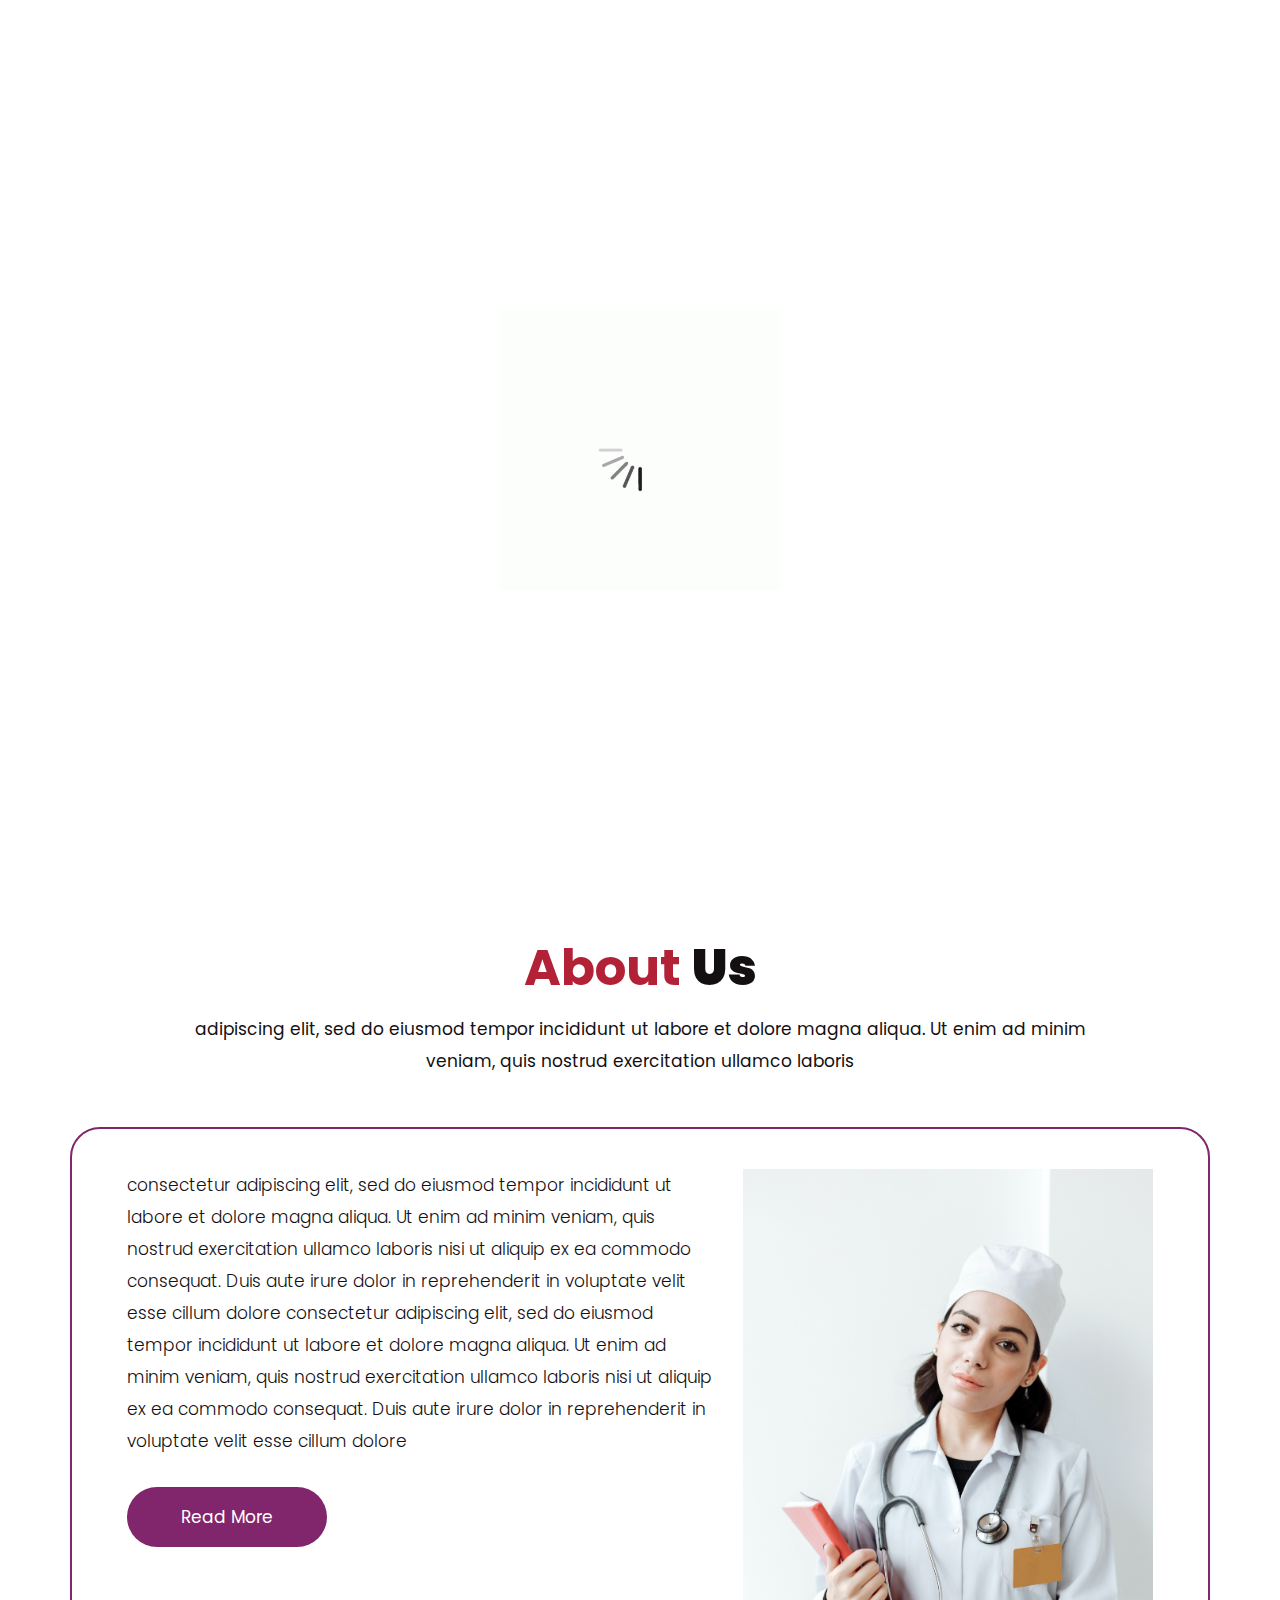
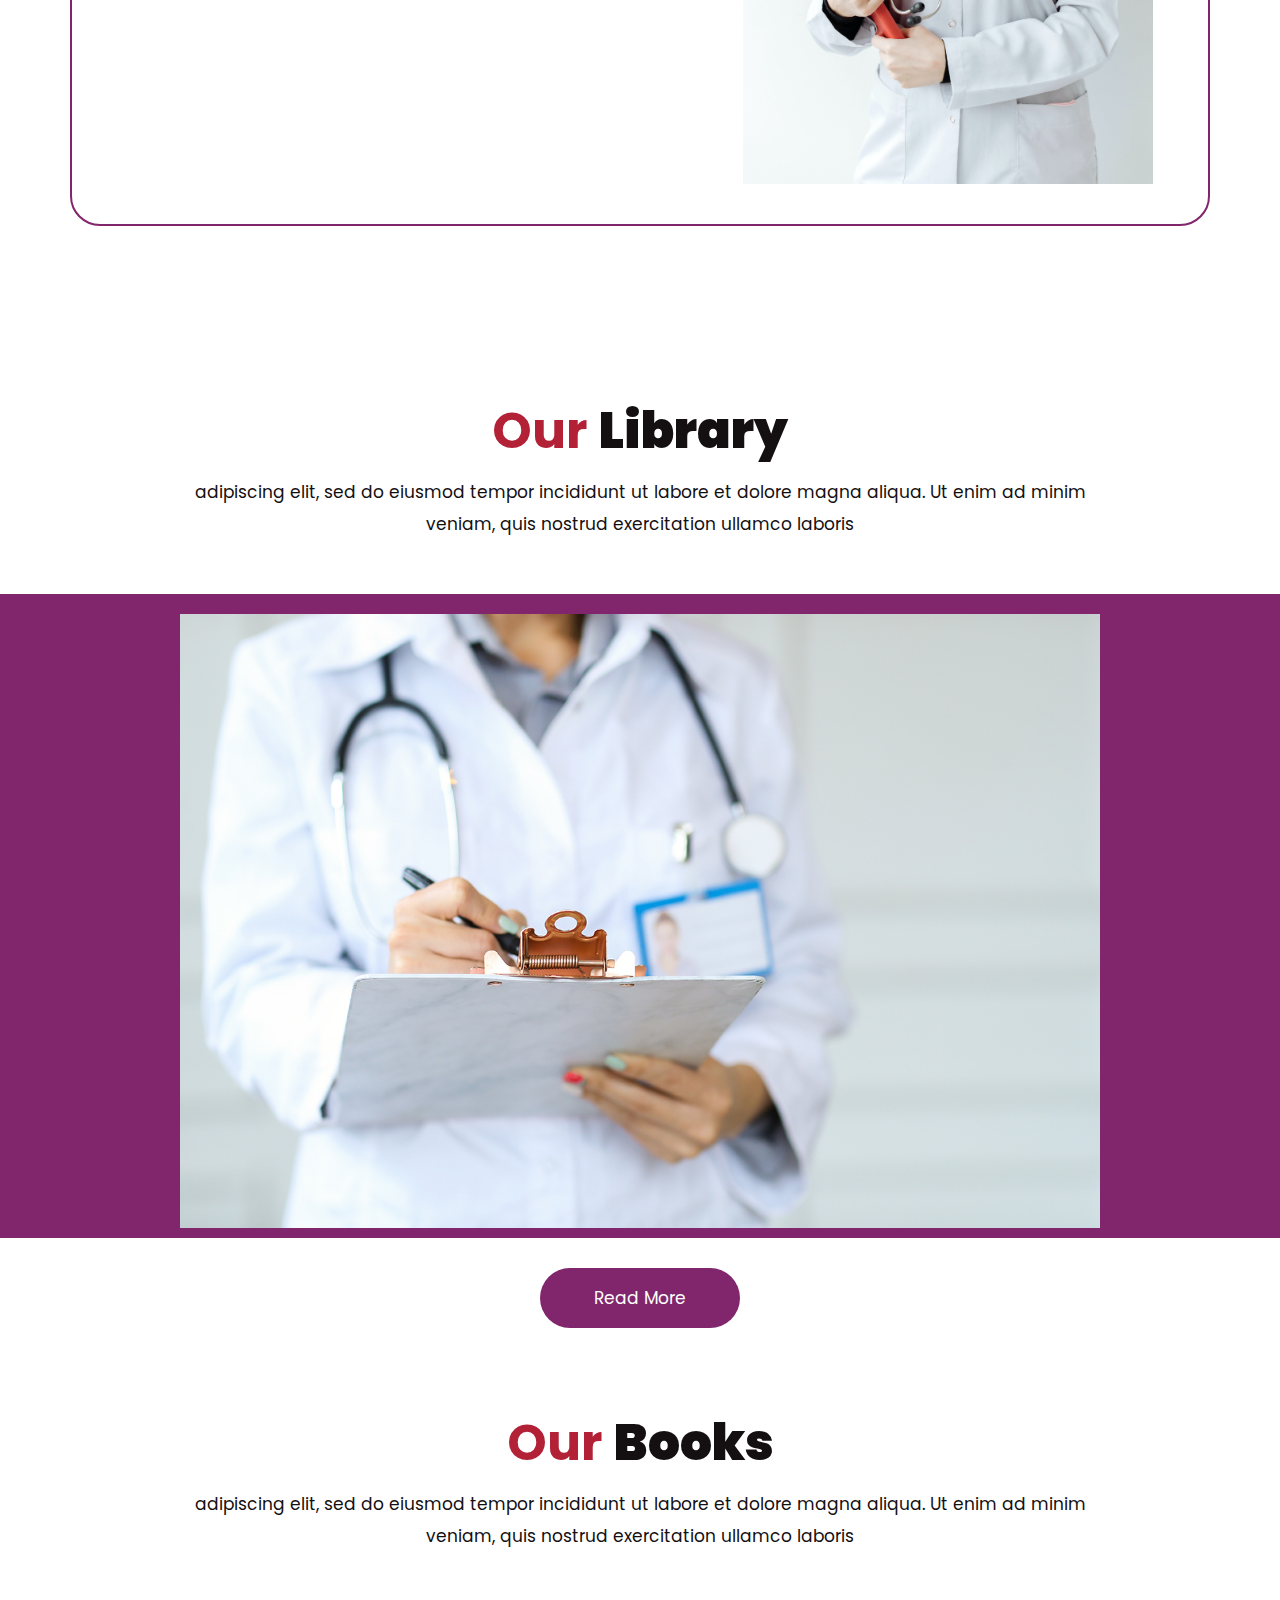
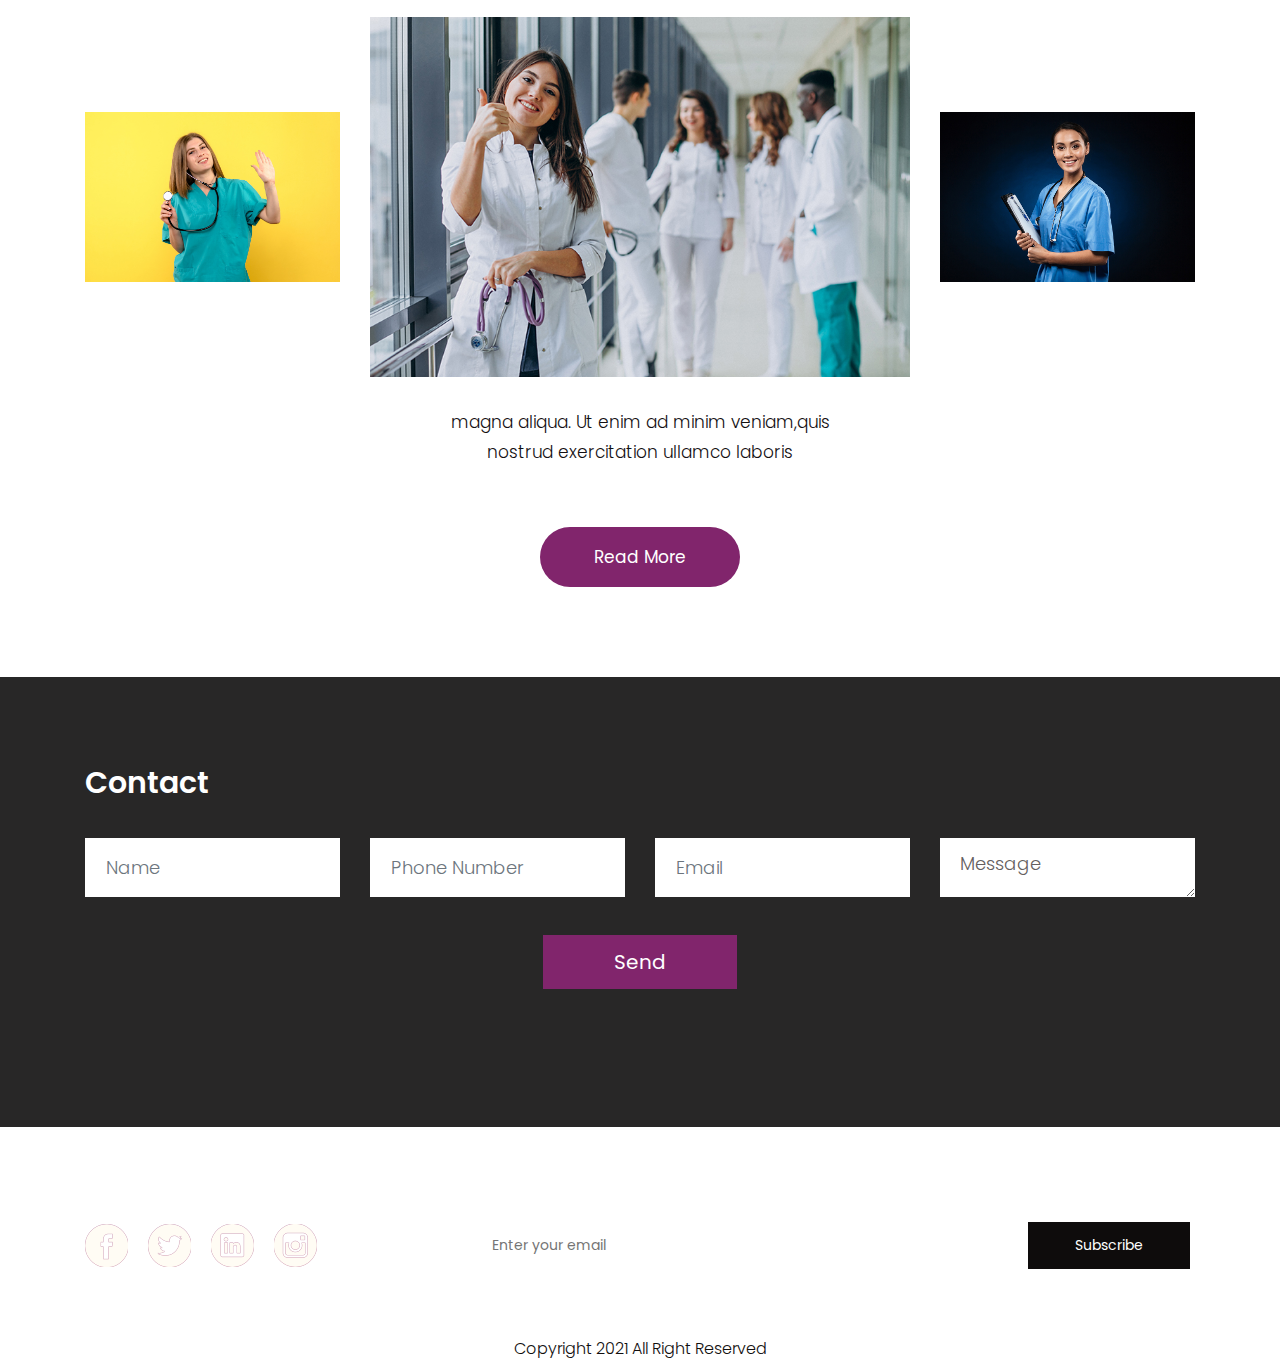
==== commit ab531ce9: "Update index.html" ====
--- a/index.html
+++ b/index.html
@@ -33,7 +33,7 @@
    <body class="main-layout home_page">
       <!-- loader  -->
       <div class="loader_bg">
-         <div class="loader"><img src="images/loading.gif" alt="#" /></div>
+         <div class="loader"><img src="Images/loading.gif" alt="#" /></div>
       </div>
       <!-- end loader -->
       <!-- header -->
@@ -79,7 +79,7 @@
          <div id="myCarousel" class="carousel slide banner-main" data-ride="carousel">
             <div class="carousel-inner">
                <div class="carousel-item active">
-                  <img class="first-slide" src="Images/New folder/nurse-banner.jpg" alt="First slide">
+                  <img class="first-slide" src="Images/nurse-banner.jpg" alt="First slide">
                   <div class="container">
                      <div class="carousel-caption relative">
                         <h1>The Best Libraries That<br> Every Book Lover Must<br> Visit!</h1>
@@ -95,7 +95,7 @@
                   </div>
                </div>
                <div class="carousel-item">
-                  <img class="second-slide" src="Images/New folder/nurse-banner2.jpg"Second slide">
+                  <img class="second-slide" src="Images/nurse-banner2.jpg"Second slide">
                   <div class="container">
                      <div class="carousel-caption relative">
                         <h1>The Best Libraries That<br> Every Book Lover Must<br> Visit!</h1>
@@ -111,7 +111,7 @@
                   </div>
                </div>
                <div class="carousel-item">
-                  <img class="third-slide" src="Images/New folder/classroom-banner.jpg" alt="Third slide">
+                  <img class="third-slide" src="Images/classroom-banner.jpg" alt="Third slide">
                   <div class="container">
                      <div class="carousel-caption relative">
                         <h1>The Best Libraries That<br> Every Book Lover Must<br> Visit!</h1>
@@ -164,7 +164,7 @@
                </div>
                <div class="col-xl-5 col-lg-5 col-md-12 col-sm-12">
                   <div class="about-box">
-                     <figure><img src="Images/New folder/pexels-thirdman-5327580.jpg" alt="img" /></figure>
+                     <figure><img src="Images/pexels-thirdman-5327580.jpg" alt="img" /></figure>
                   </div>
                </div>
             </div>
@@ -189,7 +189,7 @@
                <div class="row">
                   <div class="col-md-10 offset-md-1">
                      <div class="Library-box">
-                        <figure><img src="Images/New folder/doctor-work.jpg" alt="#"/></figure>
+                        <figure><img src="Images/doctor-work.jpg" alt="#"/></figure>
                      </div>
                   </div>
                </div>
@@ -220,17 +220,17 @@
             <div class="row box">
                <div class="col-xl-3 col-lg-3 col-md-3 col-sm-12">
                   <div class="book-box">
-                     <figure><img src="Images/New folder/nurse-1.jpg" alt="img"/></figure>
+                     <figure><img src="Images/nurse-1.jpg" alt="img"/></figure>
                   </div>
                </div>
                <div class="col-xl-6 col-lg-6 col-md-6 col-sm-12">
                   <div class="book-box">
-                     <figure><img src="Images/New folder/nurse-group.jpg" alt="img"/></figure>
+                     <figure><img src="Images/nurse-group.jpg" alt="img"/></figure>
                   </div>
                </div>
                <div class="col-xl-3 col-lg-3 col-md-3 col-sm-12">
                   <div class="book-box">
-                     <figure><img src="Images/New folder/nurse-2.jpg" alt="img"/></figure>
+                     <figure><img src="Images/nurse-2.jpg" alt="img"/></figure>
                   </div>
                </div>
                <div class="col-md-6 offset-md-3">
@@ -326,4 +326,4 @@
       <script src="js/jquery.mCustomScrollbar.concat.min.js"></script>
       <script src="js/custom.js"></script>
    </body>
-</html>+</html>
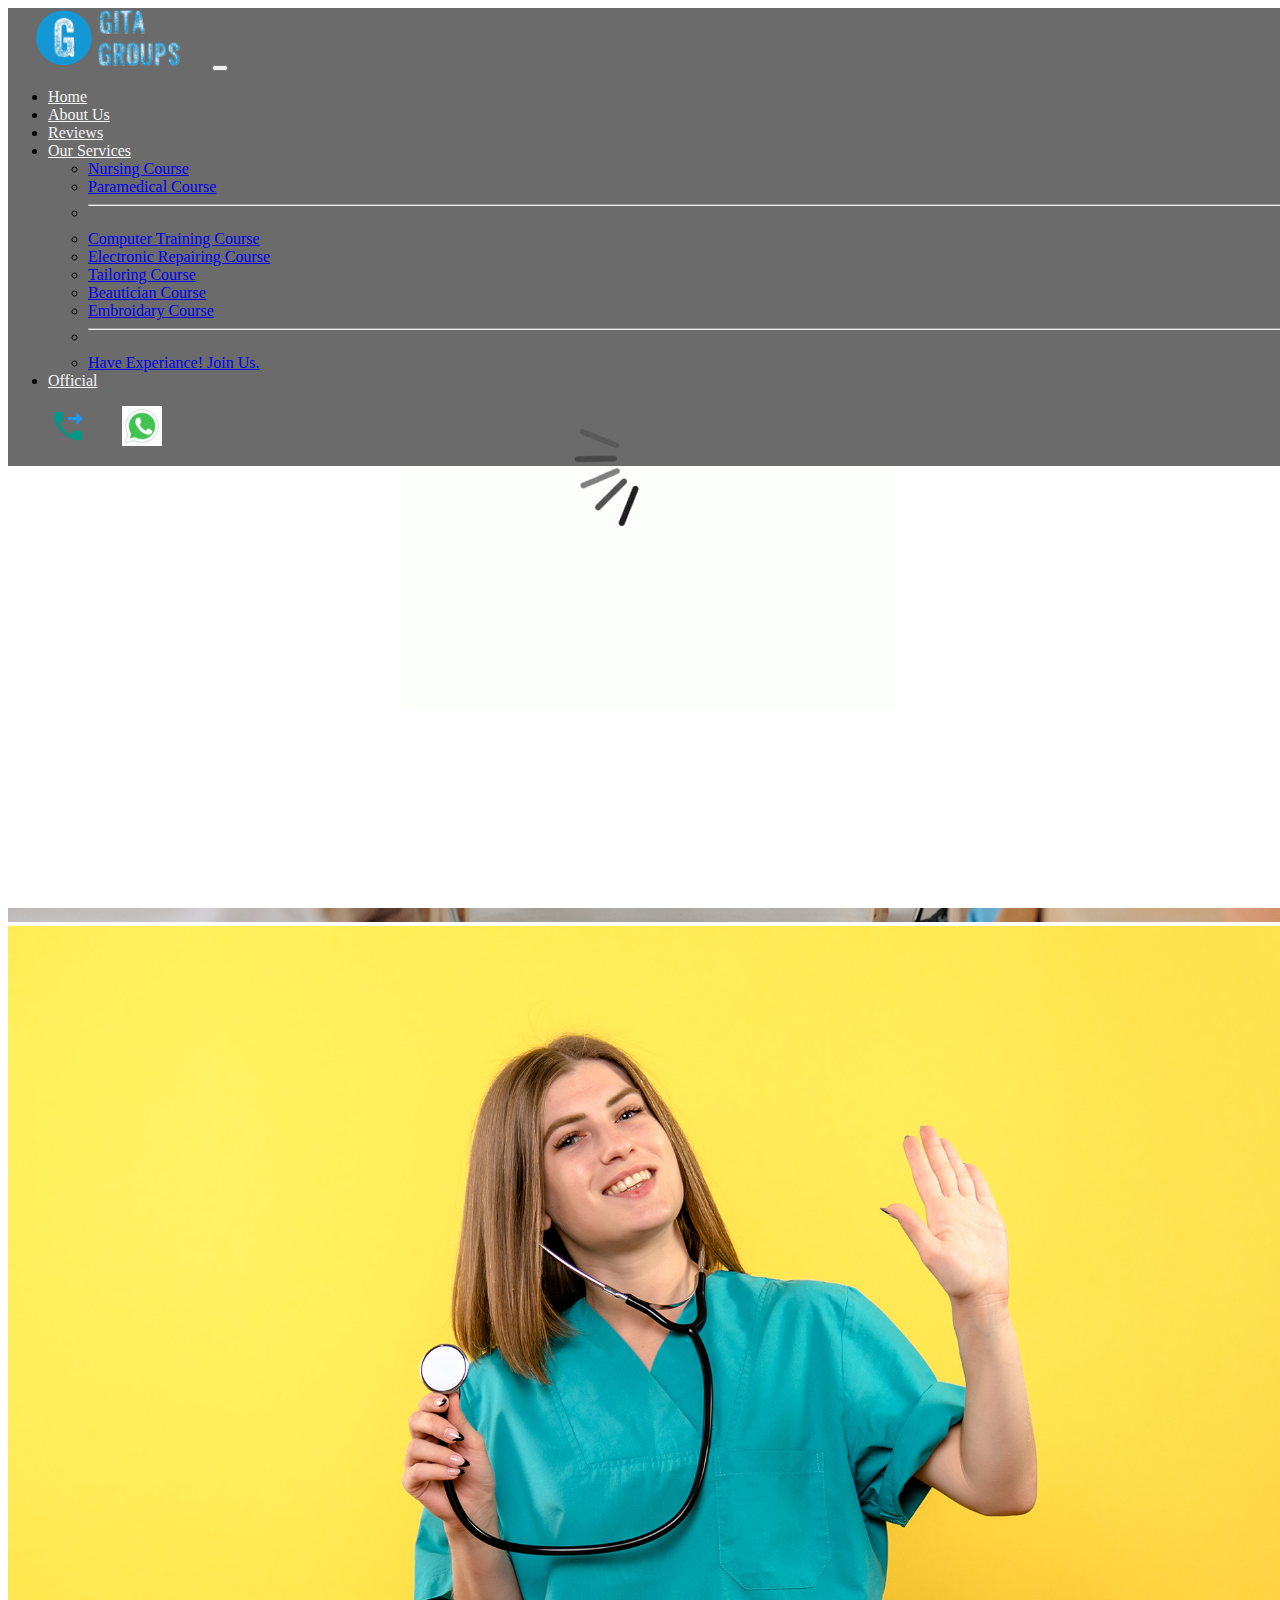
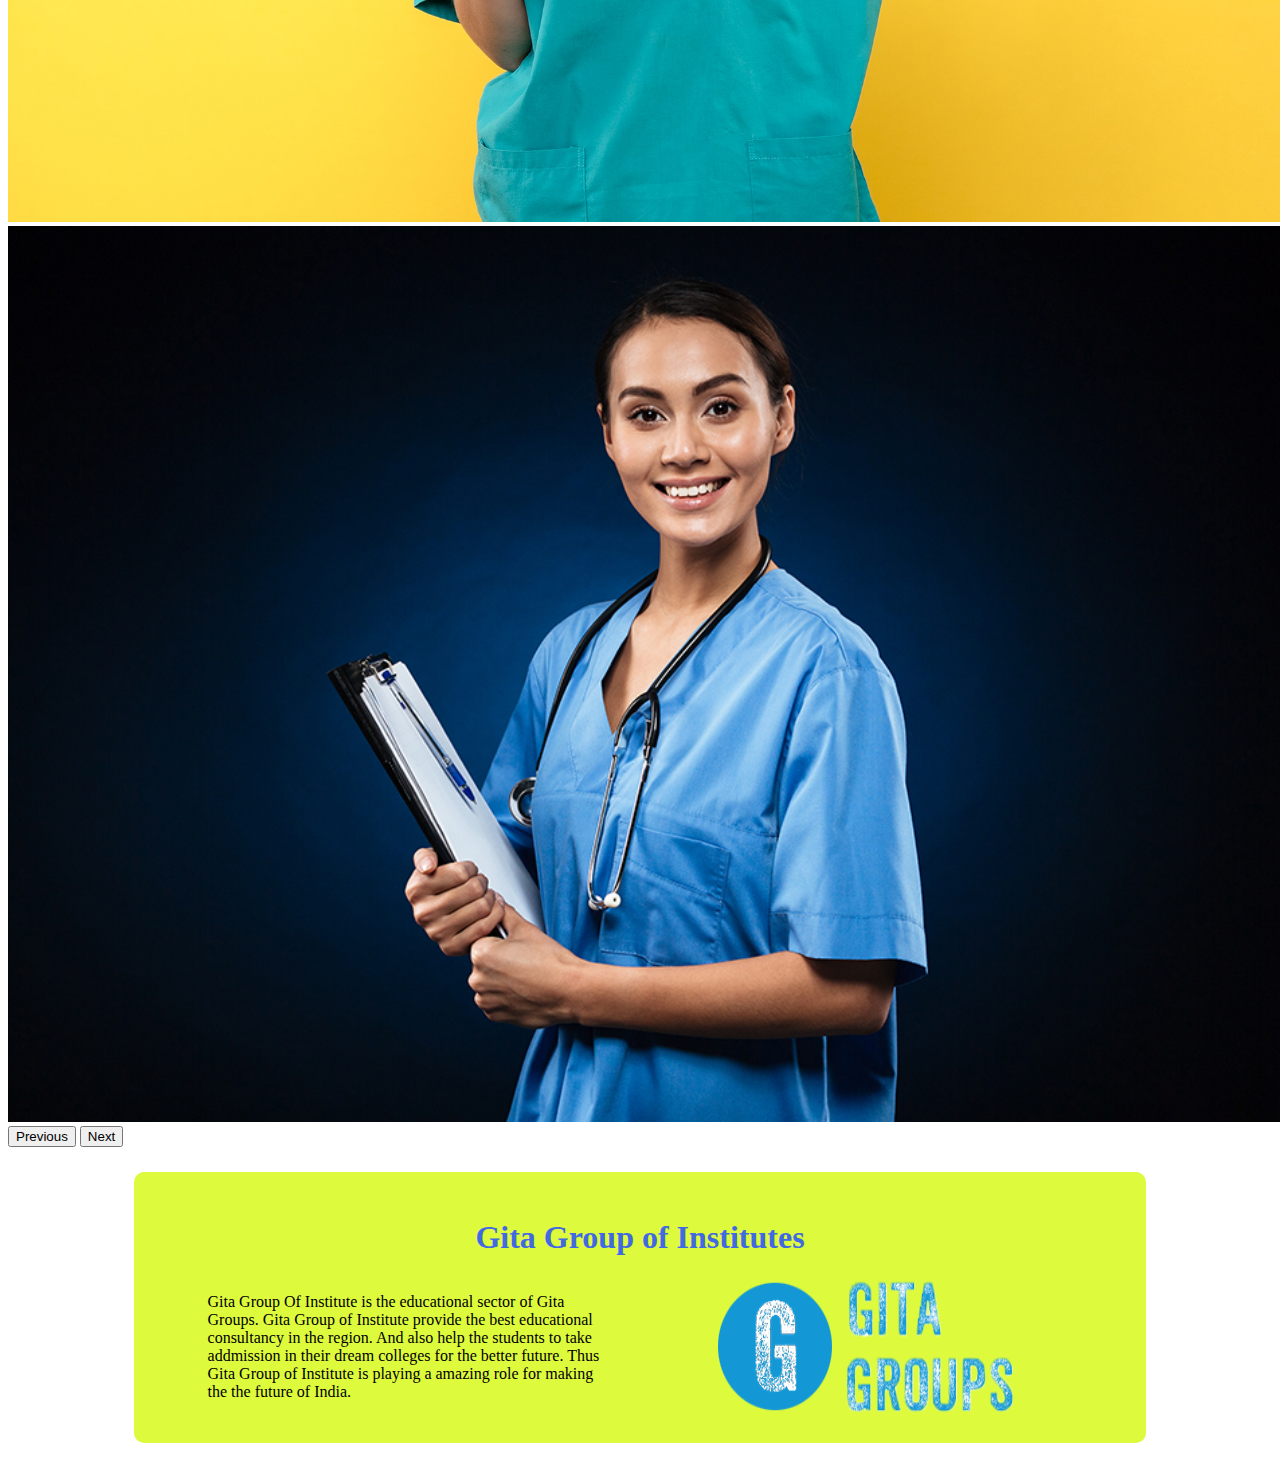
==== commit 6e26bd84: "Add files via upload" ====
--- a/index.html
+++ b/index.html
@@ -1,329 +1,160 @@
 <!DOCTYPE html>
 <html lang="en">
-   <head>
-      <!-- basic -->
-      <meta charset="utf-8">
-      <meta http-equiv="X-UA-Compatible" content="IE=edge">
-      <!-- mobile metas -->
-      <meta name="viewport" content="width=device-width, initial-scale=1">
-      <meta name="viewport" content="initial-scale=1, maximum-scale=1">
-      <!-- site metas -->
-      <title>Gita Groups</title>
-      <meta name="keywords" content="">
-      <meta name="description" content="">
-      <meta name="author" content="">
-      <!-- bootstrap css -->
-      <link rel="stylesheet" href="css/bootstrap.min.css">
-      <!-- style css -->
-      <link rel="stylesheet" href="css/style.css">
-      <!-- Responsive-->
-      <link rel="stylesheet" href="css/responsive.css">
-      <!-- my added -->
-      <link rel="stylesheet" href="custom.css">
-      <!-- fevicon -->
-      <link rel="icon" href="Images/Logos/favicon.png" type="image/gif" />
-      <!-- Scrollbar Custom CSS -->
-      <link rel="stylesheet" href="css/jquery.mCustomScrollbar.min.css">
-      <!-- Tweaks for older IEs-->
-      <!--[if lt IE 9]>
-      <script src="https://oss.maxcdn.com/html5shiv/3.7.3/html5shiv.min.js"></script>
-      <script src="https://oss.maxcdn.com/respond/1.4.2/respond.min.js"></script><![endif]-->
-   </head>
-   <!-- body -->
-   <body class="main-layout home_page">
-      <!-- loader  -->
-      <div class="loader_bg">
-         <div class="loader"><img src="Images/loading.gif" alt="#" /></div>
+
+<head>
+    <meta charset="UTF-8">
+    <meta name="viewport" content="width=device-width, initial-scale=1.0">
+    <title>Home | Gita Groups</title>
+    <link rel="shortcut icon" href="photos/icon/favicon.png" type="image/x-icon">
+    <link rel="stylesheet" href="style.css">
+    <link rel="stylesheet" href="home.css">
+
+    <!-- bootstrap -->
+    <link href="https://cdn.jsdelivr.net/npm/bootstrap@5.0.0-beta2/dist/css/bootstrap.min.css" rel="stylesheet"
+        integrity="sha384-BmbxuPwQa2lc/FVzBcNJ7UAyJxM6wuqIj61tLrc4wSX0szH/Ev+nYRRuWlolflfl" crossorigin="anonymous">
+    <!-- bootstrap -->
+
+</head>
+
+<body>
+    <!-- loader -->
+    <div class="loader">
+        <img src="photos/icon/loading.gif" alt="loading">
+    </div>
+    <!-- end of loader -->
+
+    <!-- navbar -->
+    <nav class="navbar navbar-expand-lg navbar-light absolute" style="background-color: rgb(0, 247, 255);" >
+        <div class="container-fluid">
+            <a class="navbar-brand" href="https://gitagroups.cf" ><img src="photos/icon/Logo.png" alt="" width="200" height="60"></a>
+            <button class="navbar-toggler" type="button" data-bs-toggle="collapse"
+                data-bs-target="#navbarSupportedContent" aria-controls="navbarSupportedContent" aria-expanded="false"
+                aria-label="Toggle navigation">
+                <span class="navbar-toggler-icon"></span>
+            </button>
+            <div class="collapse navbar-collapse" id="navbarSupportedContent">
+                <ul class="navbar-nav me-auto mb-2 mb-lg-0">
+                    <li class="nav-item">
+                        <a class="nav-link whitee active" aria-current="page" href="https://gitagroups.cf">Home</a>
+                    </li>
+                    <li class="nav-item">
+                        <a class="nav-link whitee" href="about.html">About Us</a>
+                    </li>
+                    <li class="nav-item">
+                        <a class="nav-link whitee" href="reviews.html">Reviews</a>
+                    </li>
+                    <li class="nav-item dropdown">
+                        <a class="nav-link whitee dropdown-toggle" href="#" id="navbarDropdown" role="button"
+                            data-bs-toggle="dropdown" aria-expanded="false">
+                            Our Services
+                        </a>
+                        <ul class="dropdown-menu" aria-labelledby="navbarDropdown">
+                            <li><a class="dropdown-item" href="#">Nursing Course</a></li>
+
+                            <li><a class="dropdown-item" href="#">Paramedical Course</a></li>
+
+                             <li>
+                                <hr class="dropdown-divider">
+                            </li>
+
+
+                            <li><a class="dropdown-item" href="#">Computer Training Course</a></li>
+
+                           
+                            <li><a class="dropdown-item" href="#">Electronic Repairing Course</a></li>
+
+                            <li><a class="dropdown-item" href="#">Tailoring Course</a></li>
+
+                            <li><a class="dropdown-item" href="#">Beautician Course</a></li>
+
+                            <li><a class="dropdown-item" href="#">Embroidary Course</a></li>
+
+                            <li>
+                                <hr class="dropdown-divider">
+                            </li>
+
+                            <li><a class="dropdown-item" href="#">Have Experiance! Join Us.</a></li>
+                        </ul>
+                    </li>
+                    <li class="nav-item">
+                        <a class="nav-link whitee disabled" href="#" tabindex="-1" aria-disabled="true">Official</a>
+                    </li>
+                </ul>
+                <ul class="d-flex">
+                    <a href="tel:9749463552"><img src="photos/icon/call.png" alt="call"></a>
+                    <a href="https://wa.me/+919749463552"><img src="photos/icon/whatsapp_.gif" alt="whatsapp"></a>
+                </ul>
+            </div>
+        </div>
+    </nav>
+    <!-- end of navbar -->
+
+    <!-- carousel -->
+    <div id="carouselExampleCaptions" class="carousel slide" data-bs-ride="carousel">
+        <div class="carousel-indicators">
+          <button type="button" data-bs-target="#carouselExampleCaptions" data-bs-slide-to="0" class="active" aria-current="true" aria-label="Slide 1"></button>
+          <button type="button" data-bs-target="#carouselExampleCaptions" data-bs-slide-to="1" aria-label="Slide 2"></button>
+          <button type="button" data-bs-target="#carouselExampleCaptions" data-bs-slide-to="2" aria-label="Slide 3"></button>
+        </div>
+        <div class="carousel-inner">
+          <div class="carousel-item active">
+            <img src="photos/classroom-banner.jpg" class="d-block w-100" alt="...">
+            <!-- <div class="carousel-caption d-none d-md-block">
+              <h5>First slide label</h5>
+              <p>Some representative placeholder content for the first slide.</p>
+            </div> -->
+          </div>
+          <div class="carousel-item">
+            <img src="photos/nurse-1.jpg" class="d-block w-100" alt="...">
+            <!-- <div class="carousel-caption d-none d-md-block">
+              <h5>Second slide label</h5>
+              <p>Some representative placeholder content for the second slide.</p>
+            </div> -->
+          </div>
+          <div class="carousel-item">
+            <img src="photos/nurse-2.jpg" class="d-block w-100" alt="...">
+            <!-- <div class="carousel-caption d-none d-md-block">
+              <h5>Third slide label</h5>
+              <p>Some representative placeholder content for the third slide.</p>
+            </div> -->
+          </div>
+        </div>
+        <button class="carousel-control-prev" type="button" data-bs-target="#carouselExampleCaptions"  data-bs-slide="prev">
+          <span class="carousel-control-prev-icon" aria-hidden="true"></span>
+          <span class="visually-hidden">Previous</span>
+        </button>
+        <button class="carousel-control-next" type="button" data-bs-target="#carouselExampleCaptions"  data-bs-slide="next">
+          <span class="carousel-control-next-icon" aria-hidden="true"></span>
+          <span class="visually-hidden">Next</span>
+        </button>
       </div>
-      <!-- end loader -->
-      <!-- header -->
-      <header>
-         <!-- header inner -->
-         <div class="header">
-            <div class="container">
-               <div class="row">
-                  <div class="col-xl-3 col-lg-3 col-md-3 col-sm-3 col logo_section">
-                     <div class="full">
-                        <div class="center-desk">
-                           <div class="logo"> <a href="index.html"><img src="Images/Logos/Logo.png" alt="Gita Groups logo"></a> </div>
-                        </div>
-                     </div>
-                  </div>
-                  <div class="col-xl-9 col-lg-9 col-md-9 col-sm-9">
-                     <div class="menu-area">
-                        <div class="limit-box">
-                           <nav class="main-menu">
-                              <ul class="menu-area-main">
-                                 <li class="active"> <a href="index.html">Home</a> </li>
-                                 <li> <a href="about.html">About us</a> </li>
-                                 <li><a href="services.html">Our Services</a></li>
-                                 <li><a href="reviews.html">Reviews</a></li>
-                                 <li><a href="contact.html">Contact us</a></li>
-                                 <li class="mean-last"> <a class="fly big-c" href="#"><img src="icon/icons8-outgoing-call-96.png" style="height: 40px;" alt="#" />
-                                 </a> </li>
-                                 <li class="mean-last"> <a class="fly big-w" href="#"><img src="icon/whatsapp.gif" alt="#" style="width: 40px;" />
-                                 </a> </li>
-                              </ul>
-                           </nav>
-                        </div>
-                     </div>
-                  </div>
-               </div>
-            </div>
-         </div>
-         
-         <!-- end header inner -->
-      </header>
-      <!-- end header -->
-      <section class="slider_section">
-         <div id="myCarousel" class="carousel slide banner-main" data-ride="carousel">
-            <div class="carousel-inner">
-               <div class="carousel-item active">
-                  <img class="first-slide" src="Images/nurse-banner.jpg" alt="First slide">
-                  <div class="container">
-                     <div class="carousel-caption relative">
-                        <h1>The Best Libraries That<br> Every Book Lover Must<br> Visit!</h1>
-                        <p>adipiscing elit, sed do eiusmod tempor incididunt ut<br> labore et dolore magna aliqua. Ut enim ad minim<br> veniam, quis nostrud exercitation </p>
-                        <div class="button_section"> <a class="main_bt" href="#">Read More</a>  </div>
-                        <ul class="locat_icon">
-                           <li> <a href="#"><img src="icon/facebook.png"></a></li>
-                           <li> <a href="#"><img src="icon/Twitter.png"></a></li>
-                           <li> <a href="#"><img src="icon/linkedin.png"></a></li>
-                           <li> <a href="#"><img src="icon/instagram.png"></a></li>
-                        </ul>
-                     </div>
-                  </div>
-               </div>
-               <div class="carousel-item">
-                  <img class="second-slide" src="Images/nurse-banner2.jpg"Second slide">
-                  <div class="container">
-                     <div class="carousel-caption relative">
-                        <h1>The Best Libraries That<br> Every Book Lover Must<br> Visit!</h1>
-                        <p>adipiscing elit, sed do eiusmod tempor incididunt ut<br> labore et dolore magna aliqua. Ut enim ad minim<br> veniam, quis nostrud exercitation </p>
-                        <div class="button_section"> <a class="main_bt" href="#">Read More</a>  </div>
-                        <ul class="locat_icon">
-                           <li> <a href="#"><img src="icon/facebook.png"></a></li>
-                           <li> <a href="#"><img src="icon/Twitter.png"></a></li>
-                           <li> <a href="#"><img src="icon/linkedin.png"></a></li>
-                           <li> <a href="#"><img src="icon/instagram.png"></a></li>
-                        </ul>
-                     </div>
-                  </div>
-               </div>
-               <div class="carousel-item">
-                  <img class="third-slide" src="Images/classroom-banner.jpg" alt="Third slide">
-                  <div class="container">
-                     <div class="carousel-caption relative">
-                        <h1>The Best Libraries That<br> Every Book Lover Must<br> Visit!</h1>
-                        <p>adipiscing elit, sed do eiusmod tempor incididunt ut<br> labore et dolore magna aliqua. Ut enim ad minim<br> veniam, quis nostrud exercitation </p>
-                        <div class="button_section"> <a class="main_bt" href="#">Read More</a>  </div>
-                        <ul class="locat_icon">
-                           <li> <a href="#"><img src="icon/facebook.png"></a></li>
-                           <li> <a href="#"><img src="icon/Twitter.png"></a></li>
-                           <li> <a href="#"><img src="icon/linkedin.png"></a></li>
-                           <li> <a href="#"><img src="icon/instagram.png"></a></li>
-                        </ul>
-                     </div>
-                  </div>
-               </div>
-            </div>
-            <a class="carousel-control-prev" href="#myCarousel" role="button" data-slide="prev">
-            <span class="carousel-control-prev-icon" aria-hidden="true"></span>
-            <span class="sr-only">Previous</span>
-            </a>
-            <a class="carousel-control-next" href="#myCarousel" role="button" data-slide="next">
-            <span class="carousel-control-next-icon" aria-hidden="true"></span>
-            <span class="sr-only">Next</span>
-            </a>
-         </div>
-      </section>
-      <!-- whatsapp button -->
-      <div>
-         <button class="fly fly-button call"><img src="icon/icons8-call-96.png" alt="whatsapp-button" width="50px"></button>
-         <button class="fly fly-button whatsapp"><img src="icon/whatsapp-button.png" alt="whatsapp-button" width="80px"></button>
+    <!-- end of carousel -->
+
+    <!-- Home-->
+
+    <div class="container1">
+
+      <div class="gita">
+        <h1>Gita Group of Institutes</h1>
+        <div class="text-image">
+          <p>Gita Group Of Institute is the educational sector of Gita Groups. Gita Group of Institute provide the best educational consultancy in the region. And also help the students to take addmission in their dream colleges for the better future. Thus Gita Group of Institute is playing a amazing role for making the the future of India.</p>
+          <img src="photos/icon/Logo.png" alt="">
+          
+        </div>
       </div>
 
+      <div class="offer">
+        
+      </div>
+    </div>
 
-      <!-- about -->
-      <div class="about">
-         <div class="container">
-            <div class="row">
-               <div class="col-md-10 offset-md-1">
-                  <div class="aboutheading">
-                     <h2>About <strong class="black">Us</strong></h2>
-                     <span>adipiscing elit, sed do eiusmod tempor incididunt ut labore et dolore magna aliqua. Ut enim ad minim veniam, quis nostrud exercitation ullamco laboris</span>
-                  </div>
-               </div>
-            </div>
-            <div class="row border">
-               <div class="col-xl-7 col-lg-7 col-md-12 col-sm-12">
-                  <div class="about-box">
-                     <p> consectetur adipiscing elit, sed do eiusmod tempor incididunt ut labore et dolore magna aliqua. Ut enim ad minim veniam, quis nostrud exercitation ullamco laboris nisi ut aliquip ex ea commodo consequat. Duis aute irure dolor in reprehenderit in voluptate velit esse cillum dolore consectetur adipiscing elit, sed do eiusmod tempor incididunt ut labore et dolore magna aliqua. Ut enim ad minim veniam, quis nostrud exercitation ullamco laboris nisi ut aliquip ex ea commodo consequat. Duis aute irure dolor in reprehenderit in voluptate velit esse cillum dolore</p>
-                     <a href="#">Read More</a>
-                  </div>
-               </div>
-               <div class="col-xl-5 col-lg-5 col-md-12 col-sm-12">
-                  <div class="about-box">
-                     <figure><img src="Images/pexels-thirdman-5327580.jpg" alt="img" /></figure>
-                  </div>
-               </div>
-            </div>
-         </div>
-      </div>
-      
-      <!-- end about -->
-      <!-- Library -->
-      <div class="Library">
-         <div class="container">
-            <div class="row">
-               <div class="col-md-10 offset-md-1">
-                  <div class="titlepage">
-                     <h2>Our <strong class="black">Library </strong></h2>
-                     <span>adipiscing elit, sed do eiusmod tempor incididunt ut labore et dolore magna aliqua. Ut enim ad minim veniam, quis nostrud exercitation ullamco laboris</span> 
-                  </div>
-               </div>
-            </div>
-         </div>
-         <div class="bg">
-            <div class="container">
-               <div class="row">
-                  <div class="col-md-10 offset-md-1">
-                     <div class="Library-box">
-                        <figure><img src="Images/doctor-work.jpg" alt="#"/></figure>
-                     </div>
-                  </div>
-               </div>
-            </div>
-         </div>
-         <div class="container">
-            <div class="row">
-               <div class="col-md-12">
-                  <div class="read-more">
-                     <a href="#">Read More</a>
-                  </div>
-               </div>
-            </div>
-         </div>
-      </div>
-      <!-- end Library -->
-      <!--Books -->
-      <div class="Books">
-         <div class="container">
-            <div class="row">
-               <div class="col-md-10 offset-md-1">
-                  <div class="titlepage">
-                     <h2>Our <strong class="black">Books </strong></h2>
-                     <span>adipiscing elit, sed do eiusmod tempor incididunt ut labore et dolore magna aliqua. Ut enim ad minim veniam, quis nostrud exercitation ullamco laboris</span> 
-                  </div>
-               </div>
-            </div>
-            <div class="row box">
-               <div class="col-xl-3 col-lg-3 col-md-3 col-sm-12">
-                  <div class="book-box">
-                     <figure><img src="Images/nurse-1.jpg" alt="img"/></figure>
-                  </div>
-               </div>
-               <div class="col-xl-6 col-lg-6 col-md-6 col-sm-12">
-                  <div class="book-box">
-                     <figure><img src="Images/nurse-group.jpg" alt="img"/></figure>
-                  </div>
-               </div>
-               <div class="col-xl-3 col-lg-3 col-md-3 col-sm-12">
-                  <div class="book-box">
-                     <figure><img src="Images/nurse-2.jpg" alt="img"/></figure>
-                  </div>
-               </div>
-               <div class="col-md-6 offset-md-3">
-                  <p>magna aliqua. Ut enim ad minim veniam,quis nostrud exercitation ullamco laboris</p>
-               </div>
-            </div>
-            <div class="container">
-               <div class="row">
-                  <div class="col-md-12">
-                     <div class="read-more">
-                        <a href="#">Read More</a>
-                     </div>
-                  </div>
-               </div>
-            </div>
-         </div>
-      </div>
-      <!-- end Books -->
-      <!-- Contact -->
-      <div class="Contact">
-         <div class="container">
-            <div class="row">
-               <div class="col-md-12">
-                  <div class="titlepage3">
-                     <h2>Contact</h2>
-                  </div>
-               </div>
-            </div>
-            <div class="row">
-               <div class="col-xl-12 col-lg-12 col-md-12 col-sm-12">
-                  <form>
-                     <div class="row">
-                        <div class="col-xl-3 col-lg-3 col-md-3 col-sm-12">
-                           <input class="form-control" placeholder="Name" type="Name">
-                        </div>
-                        <div class="col-xl-3 col-lg-3 col-md-3 col-sm-12">
-                           <input class="form-control" placeholder="Phone Number" type="Phone Number">
-                        </div>
-                        <div class="col-xl-3 col-lg-3 col-md-3 col-sm-12">
-                           <input class="form-control" placeholder="Email" type="Email">
-                        </div>
-                        <div class="col-xl-3 col-lg-3 col-md-3 col-sm-12">
-                           <textarea class="textarea" placeholder="Message">Message</textarea>
-                        </div>
-                     </div>
-                  </form>
-               </div>
-               <button class="send-btn">Send</button>
-            </div>
-         </div>
-      </div>
-      <!-- end Contact -->
-      <!-- footer -->
-      <footer>
-         <div class="footer">
-            <div class="container">
-               <div class="row pdn-top-30">
-                  <div class="col-xl-4 col-lg-4 col-md-4 col-sm-12">
-                     <div class="Follow">
-                        <h3>Follow Us</h3>
-                     </div>
-                     <ul class="location_icon">
-                        <li> <a href="#"><img src="icon/facebook.png"></a></li>
-                        <li> <a href="#"><img src="icon/Twitter.png"></a></li>
-                        <li> <a href="#"><img src="icon/linkedin.png"></a></li>
-                        <li> <a href="#"><img src="icon/instagram.png"></a></li>
-                     </ul>
-                  </div>
-                  <div class="col-xl-8 col-lg-8 col-md-8 col-sm-12">
-                     <div class="Follow">
-                        <h3>Newsletter</h3>
-                     </div>
-                     <input class="Newsletter" placeholder="Enter your email" type="Enter your email">
-                     <button class="Subscribe">Subscribe</button>
-                  </div>
-               </div>
-            </div>
-         </div>
-         <div class="copyright">
-            <div class="container">
-               <p>Copyright 2021 All Right Reserved</p>
-            </div>
-         </div>
-      </footer>
-      <!-- end footer -->
-      <!-- Javascript files-->
-      <script src="js/jquery.min.js"></script>
-      <script src="js/popper.min.js"></script>
-      <script src="js/bootstrap.bundle.min.js"></script>
-      <script src="js/jquery-3.0.0.min.js"></script>
-      <script src="js/plugin.js"></script>
-      <!-- sidebar -->
-      <script src="js/jquery.mCustomScrollbar.concat.min.js"></script>
-      <script src="js/custom.js"></script>
-   </body>
-</html>
+    <!-- Home-->
+
+    <!-- javascript -->
+    <script src="https://cdn.jsdelivr.net/npm/bootstrap@5.0.0-beta2/dist/js/bootstrap.bundle.min.js"
+        integrity="sha384-b5kHyXgcpbZJO/tY9Ul7kGkf1S0CWuKcCD38l8YkeH8z8QjE0GmW1gYU5S9FOnJ0"
+        crossorigin="anonymous"></script>
+    <!-- end of javascripy -->
+</body>
+
+</html>--- a/style.css
+++ b/style.css
@@ -0,0 +1,41 @@
+
+.d-flex a img{
+    width: 40px;
+    margin-right: 30px;
+}
+
+@media (min-width : 992px) {
+.absolute{
+    position: absolute !important;
+    background-color: rgba(0, 0, 0, 0.582) !important;
+}
+.whitee{
+    color: whitesmoke !important;
+}
+}
+
+
+.carousel-inner > .carousel-item > img {
+    width: auto;
+    height: 70vw;
+  }
+  .navbar{
+      width: 100%;
+      z-index: 100;
+  }
+
+.loader{
+    position: absolute;
+    background-color:white;
+    height: 100%;
+    width: 100%;
+    display: flex;
+    align-items: center;
+    justify-content: center;
+    animation: loadin 2.1s forwards;
+}
+
+@keyframes loadin{
+    0%{visibility: visible;}
+    100%{visibility: hidden;}
+}--- a/home.css
+++ b/home.css
@@ -0,0 +1,39 @@
+@media (min-width : 768px){
+
+    .text-image{
+        justify-content: space-evenly !important;
+    }
+
+    .text-image p{
+        width: 400px !important;
+    }
+
+    .gita{
+        border-radius: 10px;
+        margin: 2% 10%;
+        
+    }
+}
+
+.gita{
+    padding-top: 2%;
+    padding-bottom: 2%;
+    background-color: rgb(222, 250, 61);
+    height: fit-content;
+    width: auto;
+   
+    
+}
+.gita h1{
+    text-align: center;
+    color: royalblue;
+}
+
+.text-image{
+    display: flex;
+    flex-wrap: wrap;
+    justify-content: space-around;
+    padding-left: 2%;
+    padding-right: 2%;
+    
+}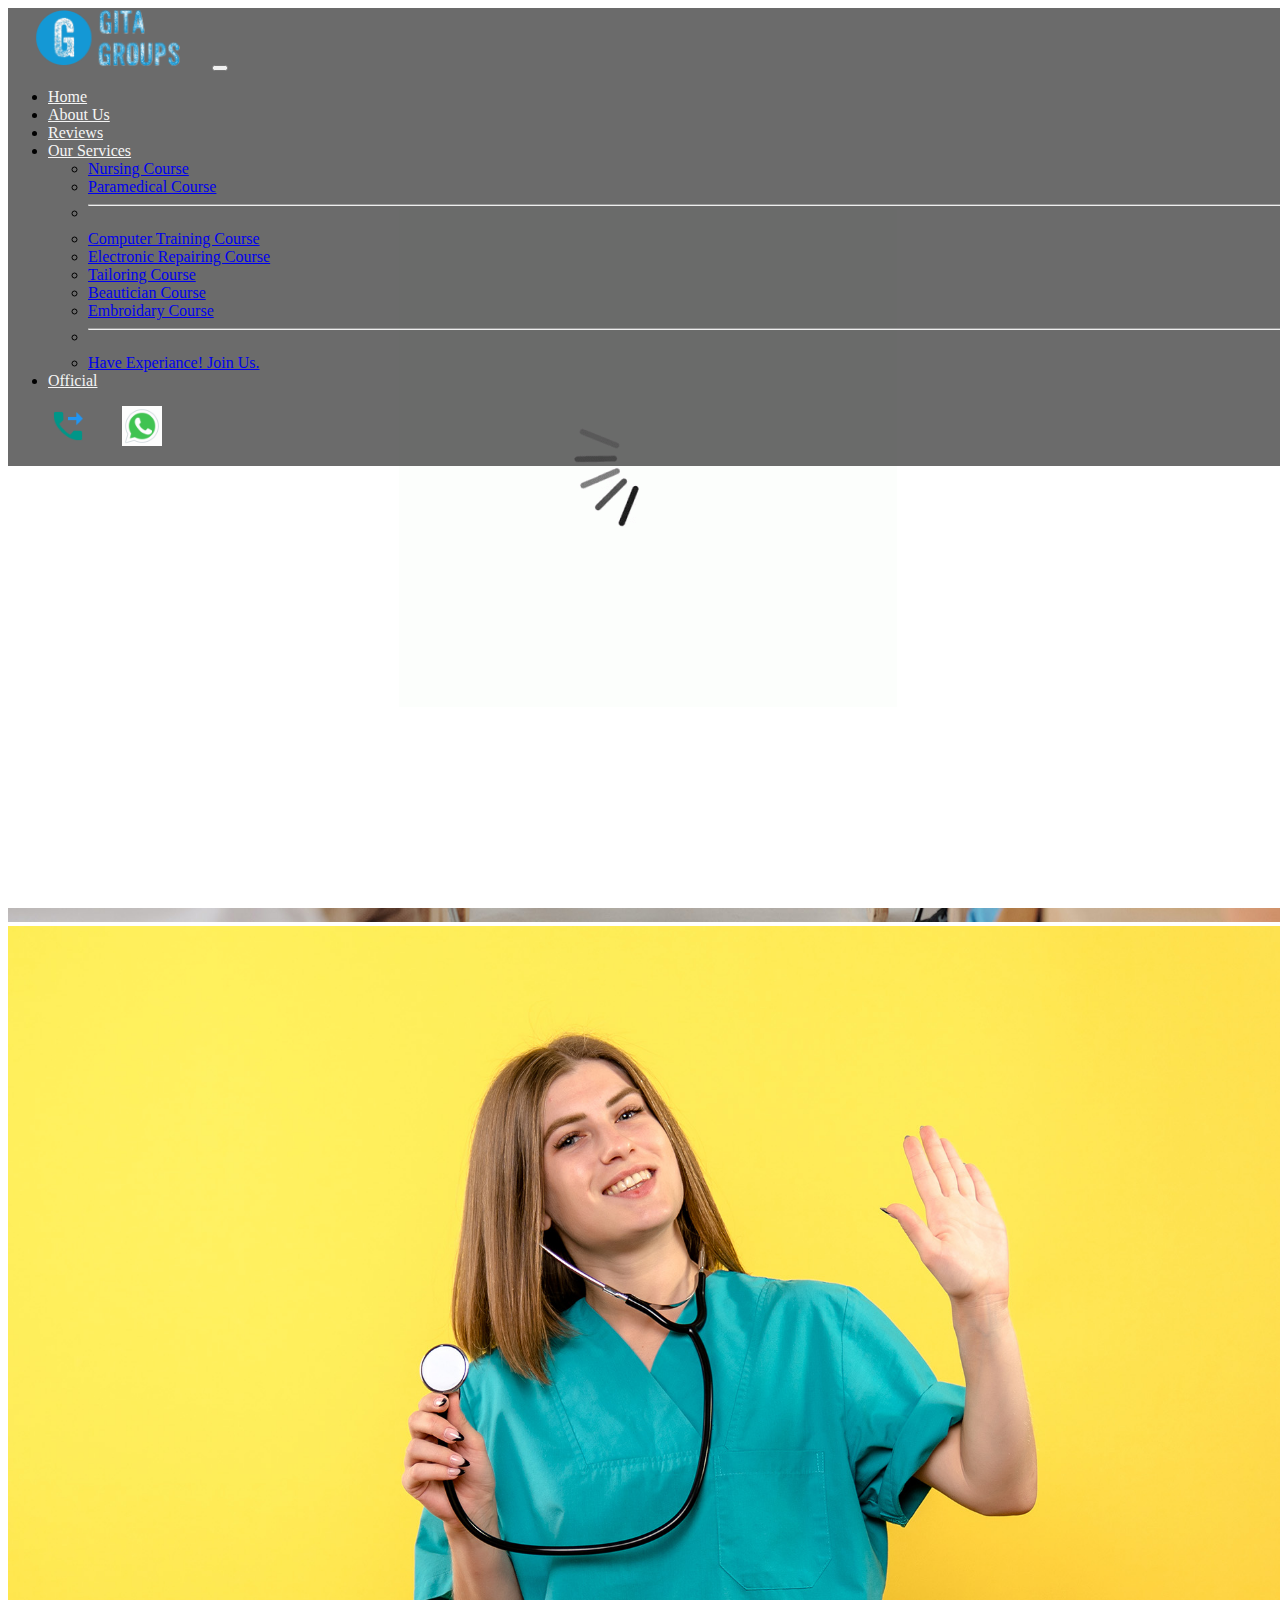
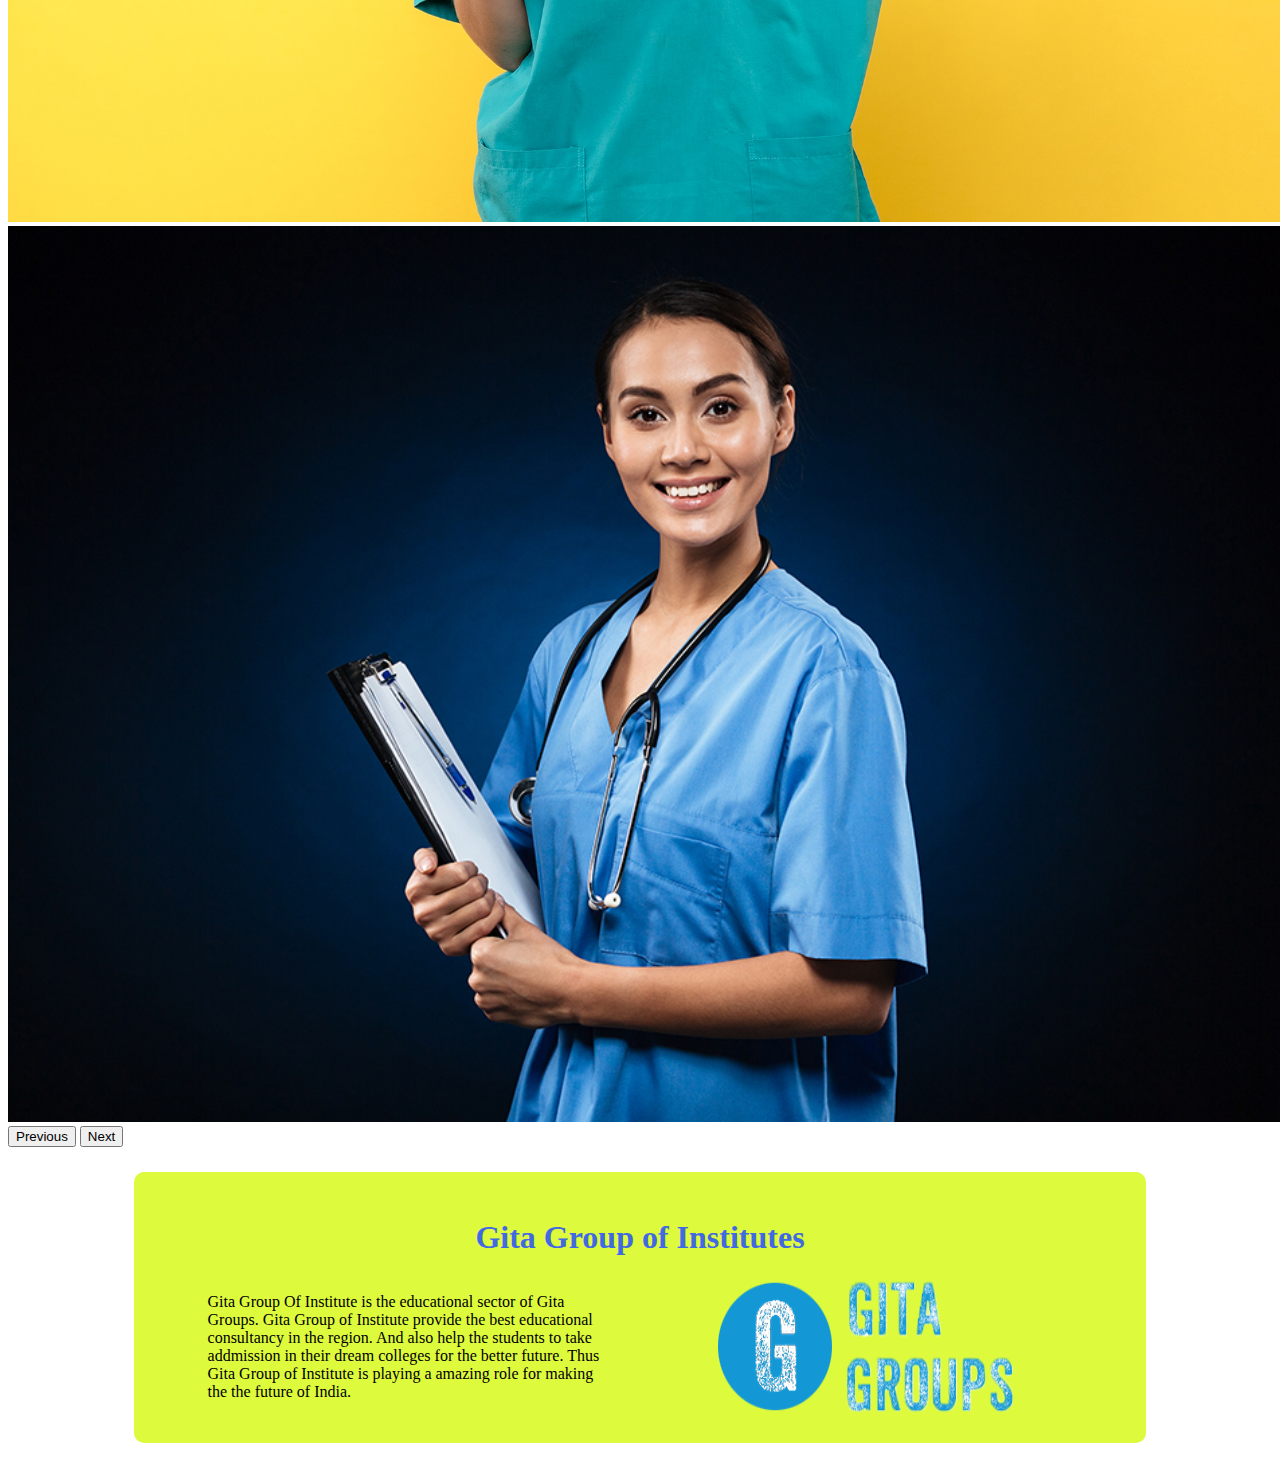
==== commit 8b43153c: "Update index.html" ====
--- a/index.html
+++ b/index.html
@@ -38,10 +38,10 @@
                         <a class="nav-link whitee active" aria-current="page" href="https://gitagroups.cf">Home</a>
                     </li>
                     <li class="nav-item">
-                        <a class="nav-link whitee" href="about.html">About Us</a>
+                        <a class="nav-link whitee" href="#">About Us</a>
                     </li>
                     <li class="nav-item">
-                        <a class="nav-link whitee" href="reviews.html">Reviews</a>
+                        <a class="nav-link whitee" href="#">Reviews</a>
                     </li>
                     <li class="nav-item dropdown">
                         <a class="nav-link whitee dropdown-toggle" href="#" id="navbarDropdown" role="button"
@@ -157,4 +157,4 @@
     <!-- end of javascripy -->
 </body>
 
-</html>+</html>
